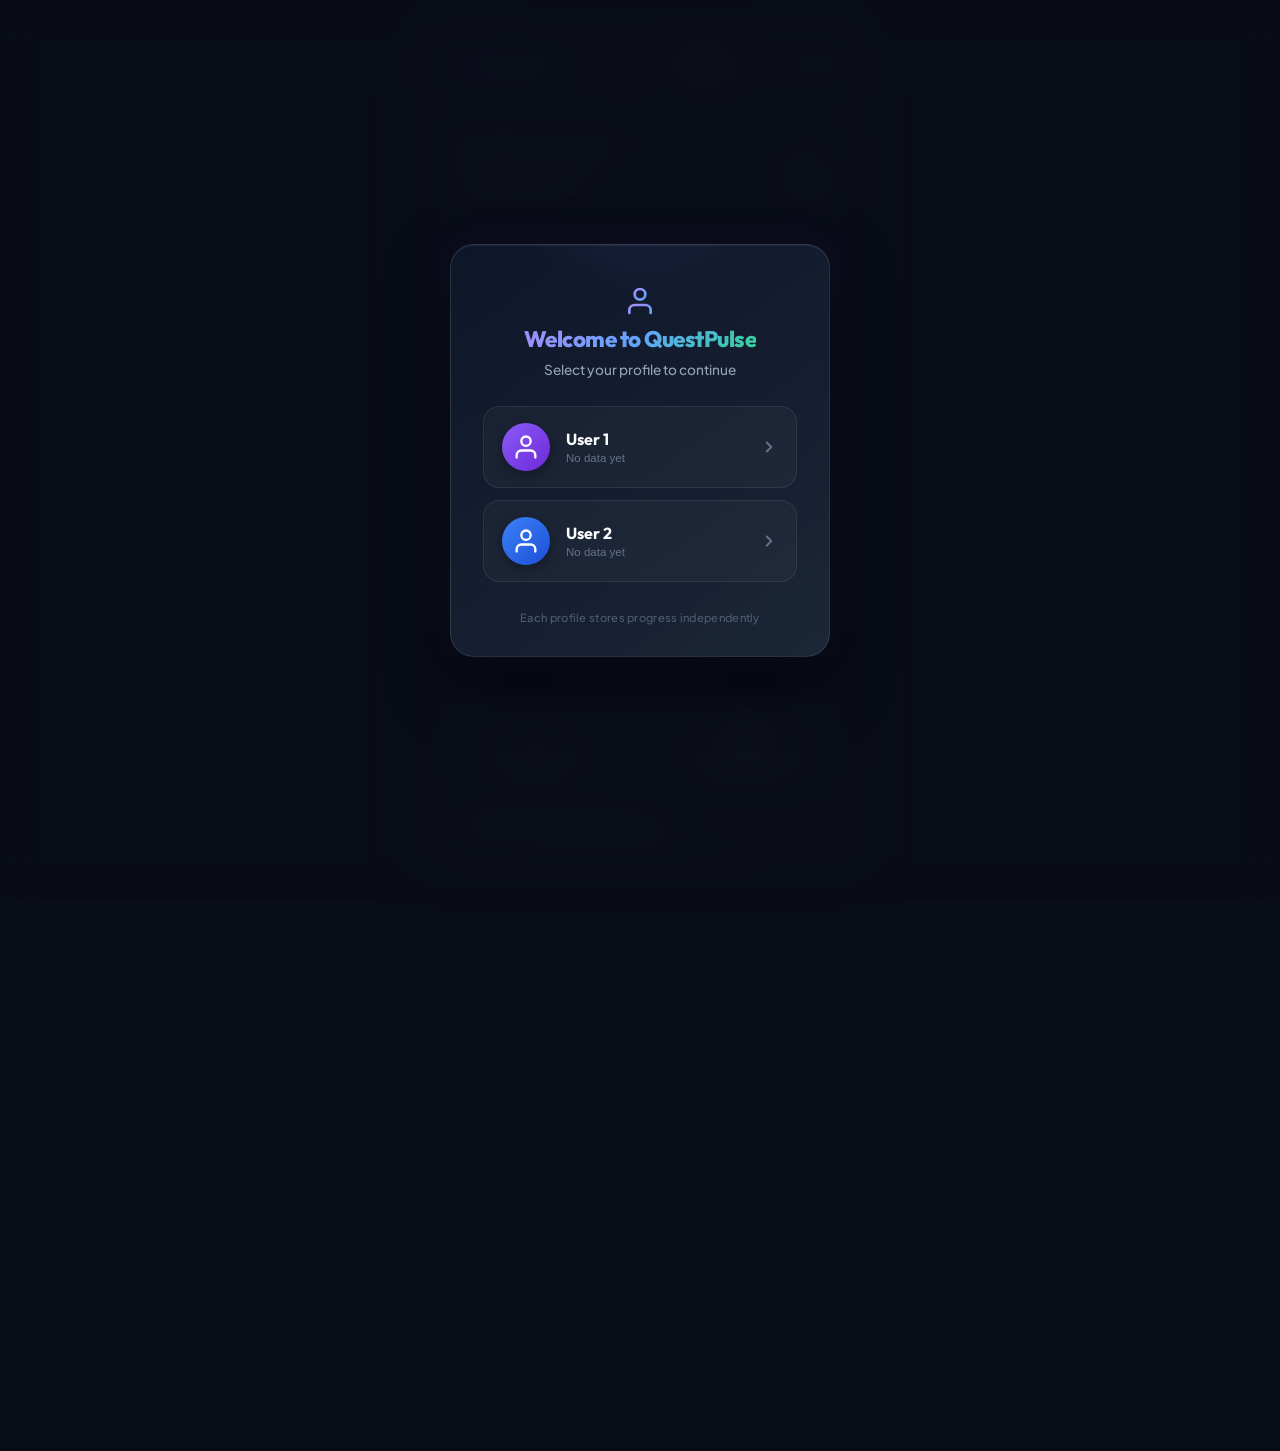
==== index.html @ c3e2b449 "Initial commit" ====
<!DOCTYPE html>
<html lang="en">
<head>
  <meta charset="UTF-8">
  <meta name="viewport" content="width=device-width, initial-scale=1.0, maximum-scale=1.0, user-scalable=no">
  <title>QuestPulse Study Tracker</title>
  <link rel="stylesheet" href="style.css">
  <link rel="manifest" href="manifest.json">
  <!-- Google Fonts for premium typography -->
  <link rel="preconnect" href="https://fonts.googleapis.com">
  <link rel="preconnect" href="https://fonts.gstatic.com" crossorigin>
  <link href="https://fonts.googleapis.com/css2?family=Outfit:wght@300;400;500;600;700;800&family=Plus+Jakarta+Sans:wght@400;500;600;700;800&display=swap" rel="stylesheet">
  <!-- Mobile Capable Tags -->
  <meta name="apple-mobile-web-app-capable" content="yes">
  <meta name="apple-mobile-web-app-status-bar-style" content="black-translucent">
  <meta name="theme-color" content="#0b0f19">
</head>
<body>
  <!-- User Selection Popup -->
  <div class="user-select-overlay" id="user-select-overlay">
    <div class="user-select-card">
      <div class="user-select-glow"></div>
      <div class="user-select-header">
        <svg width="32" height="32" viewBox="0 0 24 24" fill="none" stroke="url(#userGrad)" stroke-width="2" stroke-linecap="round" stroke-linejoin="round">
          <defs>
            <linearGradient id="userGrad" x1="0%" y1="0%" x2="100%" y2="100%">
              <stop offset="0%" stop-color="#a78bfa"/>
              <stop offset="100%" stop-color="#60a5fa"/>
            </linearGradient>
          </defs>
          <path d="M20 21v-2a4 4 0 0 0-4-4H8a4 4 0 0 0-4 4v2"/>
          <circle cx="12" cy="7" r="4"/>
        </svg>
        <h2 class="user-select-title">Welcome to QuestPulse</h2>
        <p class="user-select-subtitle">Select your profile to continue</p>
      </div>
      <div class="user-select-options">
        <button class="user-select-btn" id="user-btn-1" data-user="user1">
          <div class="user-avatar" style="background: linear-gradient(135deg, #8b5cf6, #6d28d9);">
            <svg width="28" height="28" viewBox="0 0 24 24" fill="none" stroke="white" stroke-width="2" stroke-linecap="round" stroke-linejoin="round">
              <path d="M20 21v-2a4 4 0 0 0-4-4H8a4 4 0 0 0-4 4v2"/>
              <circle cx="12" cy="7" r="4"/>
            </svg>
          </div>
          <div class="user-btn-info">
            <span class="user-btn-name" id="user1-name">User 1</span>
            <span class="user-btn-meta" id="user1-meta">No data yet</span>
          </div>
          <svg class="user-btn-arrow" width="18" height="18" viewBox="0 0 24 24" fill="none" stroke="currentColor" stroke-width="2.5" stroke-linecap="round" stroke-linejoin="round"><polyline points="9 18 15 12 9 6"/></svg>
        </button>
        <button class="user-select-btn" id="user-btn-2" data-user="user2">
          <div class="user-avatar" style="background: linear-gradient(135deg, #3b82f6, #1d4ed8);">
            <svg width="28" height="28" viewBox="0 0 24 24" fill="none" stroke="white" stroke-width="2" stroke-linecap="round" stroke-linejoin="round">
              <path d="M20 21v-2a4 4 0 0 0-4-4H8a4 4 0 0 0-4 4v2"/>
              <circle cx="12" cy="7" r="4"/>
            </svg>
          </div>
          <div class="user-btn-info">
            <span class="user-btn-name" id="user2-name">User 2</span>
            <span class="user-btn-meta" id="user2-meta">No data yet</span>
          </div>
          <svg class="user-btn-arrow" width="18" height="18" viewBox="0 0 24 24" fill="none" stroke="currentColor" stroke-width="2.5" stroke-linecap="round" stroke-linejoin="round"><polyline points="9 18 15 12 9 6"/></svg>
        </button>
      </div>
      <p class="user-select-footer">Each profile stores progress independently</p>
    </div>
  </div>

  <!-- Canvas for particle animations -->
  <canvas id="particle-canvas"></canvas>

  <div class="app-container">
    <!-- Top Header -->
    <header class="app-header">
      <div class="header-left">
        <span class="app-logo">
          <svg width="24" height="24" viewBox="0 0 24 24" fill="none" stroke="currentColor" stroke-width="2.5" stroke-linecap="round" stroke-linejoin="round" class="logo-icon"><path d="M12 2v20M17 5H9.5a3.5 3.5 0 0 0 0 7h5a3.5 3.5 0 0 1 0 7H6"/></svg>
          QuestPulse
        </span>
      </div>
      <div class="header-right">
        <!-- Streak Flame -->
        <div class="streak-badge" id="streak-badge" title="Daily Streak">
          <svg class="flame-icon" viewBox="0 0 24 24" fill="currentColor">
            <path d="M17.657 16.657L13.414 20.9a1.998 1.998 0 0 1-2.827 0l-4.244-4.243a8 8 0 1 1 11.314 0zM12 15a3 3 0 1 0 0-6 3 3 0 0 0 0 6z"/>
          </svg>
          <span id="streak-count">0</span>d
        </div>
        <!-- Switch User -->
        <button class="icon-btn" id="switch-user-btn" aria-label="Switch User" title="Switch User">
          <svg width="20" height="20" viewBox="0 0 24 24" fill="none" stroke="currentColor" stroke-width="2" stroke-linecap="round" stroke-linejoin="round"><path d="M16 21v-2a4 4 0 0 0-4-4H6a4 4 0 0 0-4 4v2"/><circle cx="9" cy="7" r="4"/><path d="M22 21v-2a4 4 0 0 0-3-3.87"/><path d="M16 3.13a4 4 0 0 1 0 7.75"/></svg>
        </button>
        <!-- Settings Trigger -->
        <button class="icon-btn" id="settings-trigger" aria-label="Settings">
          <svg width="20" height="20" viewBox="0 0 24 24" fill="none" stroke="currentColor" stroke-width="2" stroke-linecap="round" stroke-linejoin="round"><circle cx="12" cy="12" r="3"/><path d="M19.4 15a1.65 1.65 0 0 0 .33 1.82l.06.06a2 2 0 1 1-2.83 2.83l-.06-.06a1.65 1.65 0 0 0-1.82-.33 1.65 1.65 0 0 0-1 1.51V21a2 2 0 0 1-4 0v-.09A1.65 1.65 0 0 0 9 19.4a1.65 1.65 0 0 0-1.82.33l-.06.06a2 2 0 1 1-2.83-2.83l.06-.06a1.65 1.65 0 0 0 .33-1.82 1.65 1.65 0 0 0-1.51-1H3a2 2 0 0 1 0-4h.09A1.65 1.65 0 0 0 4.6 9a1.65 1.65 0 0 0-.33-1.82l-.06-.06a2 2 0 1 1 2.83-2.83l.06.06a1.65 1.65 0 0 0 1.82.33H9a1.65 1.65 0 0 0 1-1.51V3a2 2 0 0 1 4 0v.09a1.65 1.65 0 0 0 1 1.51 1.65 1.65 0 0 0 1.82-.33l.06-.06a2 2 0 1 1 2.83 2.83l-.06.06a1.65 1.65 0 0 0-.33 1.82V9a1.65 1.65 0 0 0 1.51 1H21a2 2 0 0 1 0 4h-.09a1.65 1.65 0 0 0-1.51 1z"/></svg>
        </button>
      </div>
    </header>

    <!-- Main Content Area -->
    <main class="app-main">
      <!-- Chapter Selector Card -->
      <div class="chapter-selector-card">
        <label class="selector-label">Active Study Chapter</label>
        <div class="selector-row">
          <div class="custom-dropdown-container" id="chapter-dropdown">
            <div class="custom-dropdown-selected" id="chapter-dropdown-selected">
              <div class="selected-chapter-info">
                <span class="selected-name" id="selected-chapter-name">Select a chapter</span>
                <span class="selected-meta" id="selected-chapter-meta">0 / 250 Qs</span>
              </div>
              <svg width="16" height="16" viewBox="0 0 24 24" fill="none" stroke="currentColor" stroke-width="2" stroke-linecap="round" stroke-linejoin="round" class="dropdown-chevron"><polyline points="6 9 12 15 18 9"></polyline></svg>
            </div>
            <div class="custom-dropdown-list" id="chapter-dropdown-list">
              <div class="dropdown-class-select" id="dropdown-class-select">
                <button class="dropdown-class-btn active" data-class="11">+1 (Class 11)</button>
                <button class="dropdown-class-btn" data-class="12">+2 (Class 12)</button>
              </div>
              <div class="dropdown-tabs" id="dropdown-tabs">
                <button class="dropdown-tab-btn active" data-subject="Physics">Physics</button>
                <button class="dropdown-tab-btn" data-subject="Chemistry">Chemistry</button>
                <button class="dropdown-tab-btn" data-subject="Mathematics">Maths</button>
              </div>
              <div class="dropdown-options-container" id="dropdown-options-container">
                <!-- Dynamically populated rich options -->
              </div>
            </div>
          </div>
          <button class="icon-btn" id="manage-chapters-btn" title="Manage Chapters" aria-label="Manage Chapters">
            <svg width="20" height="20" viewBox="0 0 24 24" fill="none" stroke="currentColor" stroke-width="2" stroke-linecap="round" stroke-linejoin="round"><path d="M12 20h9"/><path d="M16.5 3.5a2.12 2.12 0 0 1 3 3L7 19l-4 1 1-4Z"/></svg>
          </button>
        </div>
      </div>

      <!-- Progress Section -->
      <section class="progress-section">
        <div class="progress-circle-container">
          <svg class="progress-ring" width="220" height="220">
            <defs>
              <linearGradient id="progressGradient" x1="0%" y1="0%" x2="100%" y2="100%">
                <stop offset="0%" stop-color="#8b5cf6" /> <!-- purple-500 -->
                <stop offset="50%" stop-color="#3b82f6" /> <!-- blue-500 -->
                <stop offset="100%" stop-color="#10b981" /> <!-- emerald-500 -->
              </linearGradient>
              <filter id="glow" x="-20%" y="-20%" width="140%" height="140%">
                <feGaussianBlur stdDeviation="6" result="blur" />
                <feComposite in="SourceGraphic" in2="blur" operator="over" />
              </filter>
            </defs>
            <circle class="progress-ring-bg" cx="110" cy="110" r="95"></circle>
            <circle class="progress-ring-bar" id="progress-bar" cx="110" cy="110" r="95" stroke="url(#progressGradient)"></circle>
          </svg>
          <!-- Text inside Progress Circle -->
          <div class="progress-text-container">
            <span class="progress-label" id="progress-chapter-subject">PHYSICS</span>
            <span class="progress-count" id="chapter-solved-count">0</span>
            <span class="progress-goal" id="chapter-goal-label">Goal: 250</span>
          </div>
        </div>
      </section>

      <!-- The Pulse Incrementor Button -->
      <section class="action-section">
        <div class="button-wrapper">
          <button class="pulse-btn" id="pulse-btn" aria-label="Increment Completed Question">
            <span class="btn-ripple"></span>
            <span class="btn-ripple"></span>
            <div class="btn-inner">
              <svg width="36" height="36" viewBox="0 0 24 24" fill="none" stroke="currentColor" stroke-width="3" stroke-linecap="round" stroke-linejoin="round" class="plus-icon"><line x1="12" y1="5" x2="12" y2="19"/><line x1="5" y1="12" x2="19" y2="12"/></svg>
            </div>
          </button>
          <button class="decrement-btn" id="decrement-btn" title="Accidental click? Deduct a question" aria-label="Decrement Completed Question">
            <svg width="14" height="14" viewBox="0 0 24 24" fill="none" stroke="currentColor" stroke-width="3.5" stroke-linecap="round" stroke-linejoin="round"><line x1="5" y1="12" x2="19" y2="12"/></svg>
          </button>
          <span class="btn-hint">Tap to complete a question</span>
        </div>
      </section>

      <!-- Fast Stats / Quick view -->
      <section class="stats-grid">
        <div class="stat-card">
          <span class="stat-value" id="stat-total">0</span>
          <span class="stat-label">Total Solved</span>
        </div>
        <div class="stat-card">
          <span class="stat-value" id="stat-today">0/10</span>
          <span class="stat-label">Today's Target</span>
        </div>
      </section>

      <!-- Chapter Mastery Milestones -->
      <section class="app-section">
        <h2 class="section-title">
          <svg width="18" height="18" viewBox="0 0 24 24" fill="none" stroke="currentColor" stroke-width="2" stroke-linecap="round" stroke-linejoin="round"><path d="M12 22s8-4 8-10V5l-8-3-8 3v7c0 6 8 10 8 10z"/></svg>
          Chapter Mastery Milestones
        </h2>
        <div class="mastery-milestones-container" id="mastery-container">
          <!-- Dynamically generated chapter milestones -->
        </div>
      </section>

      <!-- Global Achievements -->
      <section class="app-section">
        <h2 class="section-title">
          <svg width="18" height="18" viewBox="0 0 24 24" fill="none" stroke="currentColor" stroke-width="2" stroke-linecap="round" stroke-linejoin="round"><circle cx="12" cy="8" r="7"/><polyline points="8.21 13.89 7 23 12 20 17 23 15.79 13.88"/></svg>
          Global Achievements
        </h2>
        <div class="badges-container" id="badges-container">
          <!-- Badges dynamically generated in app.js -->
        </div>
      </section>

      <!-- Calendar Section -->
      <section class="app-section">
        <h2 class="section-title">
          <svg width="18" height="18" viewBox="0 0 24 24" fill="none" stroke="currentColor" stroke-width="2" stroke-linecap="round" stroke-linejoin="round"><rect x="3" y="4" width="18" height="18" rx="2" ry="2"></rect><line x1="16" y1="2" x2="16" y2="6"></line><line x1="8" y1="2" x2="8" y2="6"></line><line x1="3" y1="10" x2="21" y2="10"></line></svg>
          Study Calendar
        </h2>
        <div class="calendar-container" id="calendar-container">
          <!-- Calendar generated dynamically -->
        </div>
      </section>

      <!-- History Section -->
      <section class="app-section">
        <h2 class="section-title">
          <svg width="18" height="18" viewBox="0 0 24 24" fill="none" stroke="currentColor" stroke-width="2" stroke-linecap="round" stroke-linejoin="round"><path d="M12 8v4l3 3"/><circle cx="12" cy="12" r="10"/></svg>
          Activity Log
        </h2>
        <div class="history-list" id="history-list">
          <div class="history-empty" id="history-empty">No activity completed yet. Get clicking!</div>
          <!-- History entries injected dynamically -->
        </div>
      </section>
    </main>

    <!-- Navigation / Bottom Bar -->
    <footer class="app-footer">
      <p class="credit-text">Crafted for Motivation & Focus</p>
    </footer>
  </div>

  <!-- Settings Modal (Glassmorphism Overlay) -->
  <div class="modal-overlay" id="settings-modal">
    <div class="modal-content">
      <div class="modal-header">
        <h3>Settings</h3>
        <button class="close-btn" id="settings-close" aria-label="Close settings">
          <svg width="20" height="20" viewBox="0 0 24 24" fill="none" stroke="currentColor" stroke-width="2.5" stroke-linecap="round" stroke-linejoin="round"><line x1="18" y1="6" x2="6" y2="18"/><line x1="6" y1="6" x2="18" y2="18"/></svg>
        </button>
      </div>
      <div class="modal-body">
        <div class="setting-item">
          <div class="setting-info">
            <span class="setting-name">Daily Target</span>
            <span class="setting-desc">Set your daily questions goal</span>
          </div>
          <div class="goal-picker">
            <button class="goal-adjust-btn" id="goal-dec">-</button>
            <span class="goal-value" id="goal-val">10</span>
            <button class="goal-adjust-btn" id="goal-inc">+</button>
          </div>
        </div>

        <div class="setting-item">
          <div class="setting-info">
            <span class="setting-name">Satisfying Sounds</span>
            <span class="setting-desc">Play bubble-pops and chimes</span>
          </div>
          <label class="switch">
            <input type="checkbox" id="toggle-sound" checked>
            <span class="slider"></span>
          </label>
        </div>

        <div class="setting-item">
          <div class="setting-info">
            <span class="setting-name">Visual Sparks</span>
            <span class="setting-desc">Particle explosion on click</span>
          </div>
          <label class="switch">
            <input type="checkbox" id="toggle-sparks" checked>
            <span class="slider"></span>
          </label>
        </div>

        <div class="setting-item">
          <div class="setting-info">
            <span class="setting-name">Tactile Vibration</span>
            <span class="setting-desc">Simulate device haptics / flash</span>
          </div>
          <label class="switch">
            <input type="checkbox" id="toggle-haptics" checked>
            <span class="slider"></span>
          </label>
        </div>

        <div class="danger-zone">
          <h4>Danger Zone</h4>
          <p>This will permanently clear all daily progress, streaks, badges, and history logs.</p>
          <button class="btn btn-danger" id="reset-data-btn">Reset All Progress Data</button>
        </div>
      </div>
    </div>
  </div>

  <!-- Calendar Day Details Modal -->
  <div class="modal-overlay" id="calendar-day-modal">
    <div class="modal-content">
      <div class="modal-header">
        <h3 id="calendar-modal-title">Activity Details</h3>
        <button class="close-btn" id="calendar-modal-close" aria-label="Close details">
          <svg width="20" height="20" viewBox="0 0 24 24" fill="none" stroke="currentColor" stroke-width="2.5" stroke-linecap="round" stroke-linejoin="round"><line x1="18" y1="6" x2="6" y2="18"/><line x1="6" y1="6" x2="18" y2="18"/></svg>
        </button>
      </div>
      <div class="modal-body">
        <div class="calendar-details-summary">
          <div class="calendar-total-qs" id="calendar-modal-total">0 Qs</div>
          <div class="calendar-total-label">Total Completed</div>
        </div>
        <div class="calendar-details-list" id="calendar-modal-list">
          <!-- Populated dynamically -->
        </div>
      </div>
    </div>
  </div>

  <!-- Manage Chapters Modal -->
  <div class="modal-overlay" id="manage-chapters-modal">
    <div class="modal-content">
      <div class="modal-header">
        <h3>Manage Chapters</h3>
        <button class="close-btn" id="manage-chapters-close" aria-label="Close chapter management">
          <svg width="20" height="20" viewBox="0 0 24 24" fill="none" stroke="currentColor" stroke-width="2.5" stroke-linecap="round" stroke-linejoin="round"><line x1="18" y1="6" x2="6" y2="18"/><line x1="6" y1="6" x2="18" y2="18"/></svg>
        </button>
      </div>
      <div class="modal-body">
        
        <!-- Add Chapter Form -->
        <div class="manage-section-card">
          <h4 class="sub-title">Add New Chapter</h4>
          <form id="add-chapter-form" class="chapter-form">
            <div class="form-group">
              <label for="new-chapter-name">Chapter Name</label>
              <input type="text" id="new-chapter-name" placeholder="e.g. Fluid Mechanics" required>
            </div>
            <div class="form-row">
              <div class="form-group">
                <label for="new-chapter-subject">Subject</label>
                <select id="new-chapter-subject">
                  <option value="Physics">Physics</option>
                  <option value="Chemistry">Chemistry</option>
                  <option value="Mathematics">Mathematics</option>
                </select>
              </div>
              <div class="form-group">
                <label for="new-chapter-class">Class</label>
                <select id="new-chapter-class">
                  <option value="11">+1 Topics</option>
                  <option value="12">+2 Topics</option>
                </select>
              </div>
              <div class="form-group">
                <label for="new-chapter-goal">Question Goal</label>
                <input type="number" id="new-chapter-goal" value="250" min="1" required>
              </div>
            </div>
            <button type="submit" class="btn btn-primary">Add Chapter</button>
          </form>
        </div>

        <!-- Edit Chapter Form (Hidden by default, shown when editing) -->
        <div id="edit-chapter-section" class="manage-section-card" style="display: none;">
          <h4 class="sub-title" style="color: var(--secondary);">Edit Chapter</h4>
          <form id="edit-chapter-form" class="chapter-form">
            <input type="hidden" id="edit-chapter-id">
            <div class="form-group">
              <label for="edit-chapter-name">Chapter Name</label>
              <input type="text" id="edit-chapter-name" required>
            </div>
            <div class="form-row">
              <div class="form-group">
                <label for="edit-chapter-subject">Subject</label>
                <select id="edit-chapter-subject">
                  <option value="Physics">Physics</option>
                  <option value="Chemistry">Chemistry</option>
                  <option value="Mathematics">Mathematics</option>
                </select>
              </div>
              <div class="form-group">
                <label for="edit-chapter-class">Class</label>
                <select id="edit-chapter-class">
                  <option value="11">+1 Topics</option>
                  <option value="12">+2 Topics</option>
                </select>
              </div>
              <div class="form-group">
                <label for="edit-chapter-goal">Question Goal</label>
                <input type="number" id="edit-chapter-goal" min="1" required>
              </div>
            </div>
            <div class="form-actions-row">
              <button type="submit" class="btn btn-primary">Save Changes</button>
              <button type="button" id="edit-chapter-cancel" class="btn btn-secondary">Cancel</button>
            </div>
          </form>
        </div>

        <!-- Chapters List by Subject -->
        <div class="manage-section-card">
          <h4 class="sub-title">Chapters List</h4>
          <div class="subject-filter-tabs">
            <button class="tab-btn active" data-subject="All">All</button>
            <button class="tab-btn" data-subject="Physics">Physics</button>
            <button class="tab-btn" data-subject="Chemistry">Chemistry</button>
            <button class="tab-btn" data-subject="Mathematics">Mathematics</button>
          </div>
          <div class="chapters-list-container" id="manage-chapters-list">
            <!-- Dynamically populated chapters with edit/delete buttons -->
          </div>
        </div>

      </div>
    </div>
  </div>

  <!-- Floating Toast / Notification -->
  <div class="toast-notification" id="toast">
    <div class="toast-icon">✨</div>
    <div class="toast-message" id="toast-msg">Awesome job! Keep going!</div>
  </div>

  <script src="app.js"></script>
</body>
</html>
---- style.css ----
/* Base Design System Variables */
:root {
  --bg-dark: #090d16;
  --bg-app: #0f172a;
  --bg-card: rgba(30, 41, 59, 0.6);
  --bg-card-border: rgba(255, 255, 255, 0.08);
  --text-primary: #f8fafc;
  --text-secondary: #94a3b8;
  --text-muted: #64748b;
  
  --primary: #8b5cf6;       /* Violet */
  --primary-glow: rgba(139, 92, 246, 0.5);
  --secondary: #3b82f6;     /* Blue */
  --secondary-glow: rgba(59, 130, 246, 0.4);
  --accent: #10b981;        /* Emerald Green */
  --accent-glow: rgba(16, 185, 129, 0.5);
  --accent-orange: #ff6b35; /* Orange for flame */
  --accent-orange-glow: rgba(255, 107, 53, 0.5);
  --danger: #ef4444;        /* Coral Red */
  
  --font-display: 'Outfit', 'Plus Jakarta Sans', -apple-system, BlinkMacSystemFont, sans-serif;
  --font-body: 'Plus Jakarta Sans', -apple-system, BlinkMacSystemFont, sans-serif;
  
  --shadow-lg: 0 10px 25px -5px rgba(0, 0, 0, 0.3), 0 8px 10px -6px rgba(0, 0, 0, 0.3);
  --shadow-glow: 0 0 20px rgba(139, 92, 246, 0.25);
  
  --radius-sm: 8px;
  --radius-md: 16px;
  --radius-lg: 24px;
  --radius-circle: 50%;
  
  --transition-smooth: all 0.3s cubic-bezier(0.25, 0.8, 0.25, 1);
  --transition-elastic: all 0.5s cubic-bezier(0.175, 0.885, 0.32, 1.275);
}

/* Base Reset */
* {
  box-sizing: border-box;
  margin: 0;
  padding: 0;
  -webkit-tap-highlight-color: transparent;
  user-select: none;
}

body {
  background-color: var(--bg-dark);
  color: var(--text-primary);
  font-family: var(--font-body);
  display: flex;
  justify-content: center;
  align-items: center;
  min-height: 100vh;
  min-height: -webkit-fill-available; /* Mobile height fix */
  overflow: hidden;
  position: relative;
}

html {
  height: -webkit-fill-available;
}

/* Background canvas setup */
#particle-canvas {
  position: absolute;
  top: 0;
  left: 0;
  width: 100%;
  height: 100%;
  pointer-events: none;
  z-index: 99;
}

/* Phone Container Frame on Desktop, Fluid on Mobile */
.app-container {
  width: 100%;
  height: 100vh;
  max-width: 450px;
  background-color: var(--bg-app);
  display: flex;
  flex-direction: column;
  position: relative;
  overflow: hidden;
  box-shadow: 0 25px 50px -12px rgba(0, 0, 0, 0.5);
  border: 1px solid rgba(255, 255, 255, 0.05);
  z-index: 10;
  transition: var(--transition-smooth);
}

@media (min-width: 480px) {
  .app-container {
    height: 850px;
    border-radius: var(--radius-lg);
    border: 1px solid rgba(255, 255, 255, 0.1);
    backdrop-filter: blur(10px);
  }
}

/* Header */
.app-header {
  padding: 18px 20px;
  display: flex;
  justify-content: space-between;
  align-items: center;
  background: linear-gradient(to bottom, rgba(15, 23, 42, 0.95), rgba(15, 23, 42, 0.8));
  border-bottom: 1px solid var(--bg-card-border);
  z-index: 20;
}

.app-logo {
  font-family: var(--font-display);
  font-weight: 800;
  font-size: 1.15rem;
  letter-spacing: -0.5px;
  background: linear-gradient(135deg, #a78bfa 0%, #60a5fa 100%);
  -webkit-background-clip: text;
  -webkit-text-fill-color: transparent;
  display: flex;
  align-items: center;
  gap: 8px;
}

.logo-icon {
  stroke: url(#logoGradient) #a78bfa;
}

.header-right {
  display: flex;
  align-items: center;
  gap: 12px;
}

/* Streak Indicator */
.streak-badge {
  background: rgba(255, 107, 53, 0.15);
  border: 1px solid rgba(255, 107, 53, 0.3);
  color: var(--accent-orange);
  font-family: var(--font-display);
  font-weight: 700;
  font-size: 0.95rem;
  padding: 6px 14px;
  border-radius: 20px;
  display: flex;
  align-items: center;
  gap: 6px;
  box-shadow: 0 0 15px rgba(255, 107, 53, 0.1);
  transition: var(--transition-smooth);
}

.streak-badge.active {
  animation: streak-pulse 1.8s infinite alternate;
}

.streak-badge.active .flame-icon {
  animation: flame-flicker 0.6s infinite alternate;
}

.flame-icon {
  width: 16px;
  height: 16px;
  fill: var(--accent-orange);
  filter: drop-shadow(0 0 4px var(--accent-orange-glow));
}

/* Header Buttons */
.icon-btn {
  background: rgba(255, 255, 255, 0.05);
  border: 1px solid var(--bg-card-border);
  color: var(--text-primary);
  width: 38px;
  height: 38px;
  border-radius: var(--radius-circle);
  display: flex;
  justify-content: center;
  align-items: center;
  cursor: pointer;
  transition: var(--transition-smooth);
}

.icon-btn:hover {
  background: rgba(255, 255, 255, 0.1);
  transform: scale(1.05);
}

.icon-btn:active {
  transform: scale(0.95);
}

/* App Main Body */
.app-main {
  flex: 1;
  overflow-y: auto;
  padding: 20px;
  display: flex;
  flex-direction: column;
  gap: 24px;
  /* Hide scrollbars for layout fluidity */
  scrollbar-width: none;
}

.app-main::-webkit-scrollbar {
  display: none;
}

/* Progress Ring Section */
.progress-section {
  display: flex;
  justify-content: center;
  align-items: center;
  padding: 10px 0;
}

.progress-circle-container {
  position: relative;
  width: 220px;
  height: 220px;
  display: flex;
  justify-content: center;
  align-items: center;
}

.progress-ring {
  transform: rotate(-90deg);
  filter: drop-shadow(0 0 10px rgba(139, 92, 246, 0.15));
}

.progress-ring-bg {
  fill: none;
  stroke: rgba(255, 255, 255, 0.04);
  stroke-width: 14px;
}

.progress-ring-bar {
  fill: none;
  stroke-width: 14px;
  stroke-linecap: round;
  stroke-dasharray: 596.9; /* 2 * PI * r (95) = 596.902 */
  stroke-dashoffset: 596.9;
  transition: stroke-dashoffset 0.8s cubic-bezier(0.4, 0, 0.2, 1);
  filter: drop-shadow(0 0 8px var(--primary-glow));
}

.progress-text-container {
  position: absolute;
  display: flex;
  flex-direction: column;
  align-items: center;
  justify-content: center;
}

.progress-label {
  font-size: 0.75rem;
  letter-spacing: 2px;
  color: var(--text-secondary);
  font-weight: 700;
}

.progress-count {
  font-family: var(--font-display);
  font-size: 3.2rem;
  font-weight: 800;
  line-height: 1;
  margin: 4px 0;
  background: linear-gradient(to bottom, #ffffff 60%, #cbd5e1 100%);
  -webkit-background-clip: text;
  -webkit-text-fill-color: transparent;
}

.progress-goal {
  font-size: 0.8rem;
  color: var(--text-muted);
  font-weight: 600;
}

/* Action Incrementor Section */
.action-section {
  display: flex;
  justify-content: center;
  align-items: center;
  padding: 10px 0;
}

.button-wrapper {
  display: flex;
  flex-direction: column;
  align-items: center;
  gap: 12px;
  position: relative;
}

/* Pulse Button styling */
.pulse-btn {
  position: relative;
  width: 120px;
  height: 120px;
  border-radius: var(--radius-circle);
  border: none;
  background: linear-gradient(135deg, var(--primary) 0%, var(--secondary) 100%);
  cursor: pointer;
  display: flex;
  justify-content: center;
  align-items: center;
  box-shadow: 
     0 10px 30px rgba(139, 92, 246, 0.35),
     0 4px 10px rgba(59, 130, 246, 0.25),
     inset 0 2px 4px rgba(255, 255, 255, 0.3),
     inset 0 -2px 6px rgba(0, 0, 0, 0.2);
  outline: none;
  z-index: 10;
  transition: transform 0.1s cubic-bezier(0.1, 0.8, 0.2, 1), box-shadow 0.2s;
}

.decrement-btn {
  position: absolute;
  top: 10px;
  right: -15px;
  width: 32px;
  height: 32px;
  border-radius: var(--radius-circle);
  background: rgba(15, 23, 42, 0.6);
  border: 1px solid rgba(255, 255, 255, 0.1);
  color: var(--text-secondary);
  display: flex;
  justify-content: center;
  align-items: center;
  cursor: pointer;
  z-index: 20;
  transition: all 0.2s cubic-bezier(0.4, 0, 0.2, 1);
  box-shadow: 0 4px 10px rgba(0, 0, 0, 0.4);
}

.decrement-btn:hover {
  background: rgba(239, 68, 68, 0.2);
  border-color: rgba(239, 68, 68, 0.5);
  color: #ef4444;
  transform: scale(1.1);
  box-shadow: 0 4px 12px rgba(239, 68, 68, 0.2);
}

.decrement-btn:active {
  transform: scale(0.95);
}

.pulse-btn::before {
  content: '';
  position: absolute;
  top: -6px;
  left: -6px;
  right: -6px;
  bottom: -6px;
  border-radius: var(--radius-circle);
  background: linear-gradient(135deg, var(--primary), var(--secondary));
  opacity: 0.15;
  z-index: -1;
  transition: var(--transition-smooth);
}

/* Continuous breathing ring animation for idle button */
.pulse-btn:hover::before {
  opacity: 0.3;
  transform: scale(1.05);
}

.btn-inner {
  width: 96px;
  height: 96px;
  border-radius: var(--radius-circle);
  background: rgba(9, 13, 22, 0.9);
  display: flex;
  justify-content: center;
  align-items: center;
  color: var(--text-primary);
  box-shadow: inset 0 2px 8px rgba(255, 255, 255, 0.05);
  transition: var(--transition-smooth);
}

.plus-icon {
  filter: drop-shadow(0 0 5px var(--primary-glow));
  transition: var(--transition-elastic);
  stroke: #ffffff;
}

/* active pressing animation */
.pulse-btn:active {
  transform: scale(0.88);
  box-shadow: 
    0 4px 10px rgba(139, 92, 246, 0.2),
    inset 0 4px 10px rgba(0, 0, 0, 0.5);
}

.pulse-btn:active .plus-icon {
  transform: rotate(90deg) scale(0.85);
}

.pulse-btn.bounce {
  animation: elastic-rebound 0.5s cubic-bezier(0.175, 0.885, 0.32, 1.4);
}

/* Ripple waves on button */
.btn-ripple {
  position: absolute;
  top: 0;
  left: 0;
  right: 0;
  bottom: 0;
  border-radius: var(--radius-circle);
  border: 2px solid var(--primary);
  opacity: 0;
  pointer-events: none;
  z-index: 1;
}

.pulse-btn.click-trigger .btn-ripple:nth-child(1) {
  animation: ripple-spread 0.6s cubic-bezier(0.1, 0.8, 0.3, 1) forwards;
}

.pulse-btn.click-trigger .btn-ripple:nth-child(2) {
  animation: ripple-spread-delayed 0.7s cubic-bezier(0.1, 0.8, 0.3, 1) 0.1s forwards;
}

.btn-hint {
  font-size: 0.8rem;
  color: var(--text-muted);
  font-weight: 500;
  letter-spacing: 0.5px;
  animation: text-breath 2.5s infinite ease-in-out;
}

/* Floating count text "+1" on click */
.floating-plus {
  position: absolute;
  color: var(--accent);
  font-family: var(--font-display);
  font-weight: 900;
  font-size: 1.8rem;
  pointer-events: none;
  z-index: 100;
  animation: float-up 0.8s cubic-bezier(0.25, 1, 0.5, 1) forwards;
  text-shadow: 0 0 10px rgba(16, 185, 129, 0.6), 0 0 2px rgba(255, 255, 255, 0.8);
}

/* Quick Stats Grid */
.stats-grid {
  display: grid;
  grid-template-columns: 1fr 1fr;
  gap: 16px;
}

.stat-card {
  background: var(--bg-card);
  border: 1px solid var(--bg-card-border);
  backdrop-filter: blur(12px);
  padding: 16px;
  border-radius: var(--radius-md);
  display: flex;
  flex-direction: column;
  align-items: center;
  text-align: center;
  box-shadow: var(--shadow-lg);
  transition: var(--transition-smooth);
}

.stat-card:hover {
  transform: translateY(-2px);
  border-color: rgba(255, 255, 255, 0.12);
  box-shadow: 0 12px 20px -8px rgba(0, 0, 0, 0.4);
}

.stat-value {
  font-family: var(--font-display);
  font-size: 1.5rem;
  font-weight: 800;
  color: var(--text-primary);
}

.stat-label {
  font-size: 0.75rem;
  color: var(--text-secondary);
  margin-top: 4px;
  font-weight: 600;
}

/* Common Section Styles */
.app-section {
  display: flex;
  flex-direction: column;
  gap: 12px;
}

.section-title {
  font-family: var(--font-display);
  font-size: 0.95rem;
  font-weight: 700;
  letter-spacing: 0.5px;
  color: var(--text-primary);
  display: flex;
  align-items: center;
  gap: 8px;
  opacity: 0.9;
}

.section-title svg {
  color: var(--primary);
}

/* Badges / Milestones Grid */
.badges-container {
  display: grid;
  grid-template-columns: repeat(4, 1fr);
  gap: 10px;
}

.badge-item {
  background: var(--bg-card);
  border: 1px solid var(--bg-card-border);
  border-radius: var(--radius-md);
  padding: 12px 8px;
  display: flex;
  flex-direction: column;
  align-items: center;
  justify-content: center;
  position: relative;
  text-align: center;
  transition: var(--transition-elastic);
  cursor: pointer;
}

.badge-icon-wrapper {
  width: 42px;
  height: 42px;
  border-radius: var(--radius-circle);
  background: rgba(255, 255, 255, 0.03);
  display: flex;
  justify-content: center;
  align-items: center;
  color: var(--text-muted);
  font-size: 1.25rem;
  margin-bottom: 6px;
  border: 1.5px dashed rgba(255, 255, 255, 0.1);
  transition: var(--transition-smooth);
}

.badge-name {
  font-size: 0.65rem;
  font-weight: 700;
  color: var(--text-muted);
  line-height: 1.2;
}

/* Active unlocked badge style */
.badge-item.unlocked {
  background: linear-gradient(135deg, rgba(30, 41, 59, 0.8) 0%, rgba(15, 23, 42, 0.9) 100%);
  border-color: rgba(139, 92, 246, 0.25);
  box-shadow: 0 4px 15px rgba(0, 0, 0, 0.2);
  animation: pop-in 0.4s cubic-bezier(0.175, 0.885, 0.32, 1.2) forwards;
}

.badge-item.unlocked .badge-icon-wrapper {
  background: linear-gradient(135deg, var(--primary) 0%, var(--secondary) 100%);
  border: none;
  color: #ffffff;
  box-shadow: 0 4px 10px var(--primary-glow);
}

.badge-item.unlocked .badge-name {
  color: var(--text-primary);
}

.badge-item.unlocked:hover {
  transform: translateY(-3px) scale(1.03);
  box-shadow: 0 8px 20px rgba(139, 92, 246, 0.25);
}

/* Calendar UI */
.calendar-container {
  background: var(--bg-card);
  border: 1px solid var(--bg-card-border);
  border-radius: var(--radius-md);
  padding: 16px;
  box-shadow: var(--shadow-lg);
  display: flex;
  flex-direction: column;
  gap: 16px;
}

.calendar-header {
  display: flex;
  justify-content: space-between;
  align-items: center;
  font-weight: 700;
  color: var(--text-primary);
  font-size: 1.1rem;
}

.calendar-grid {
  display: grid;
  grid-template-columns: repeat(7, 1fr);
  gap: 8px;
}

.calendar-day-header {
  text-align: center;
  font-size: 0.7rem;
  font-weight: 700;
  color: var(--text-muted);
  text-transform: uppercase;
}

.calendar-day {
  background: rgba(255, 255, 255, 0.02);
  border: 1px solid var(--bg-card-border);
  border-radius: var(--radius-sm);
  aspect-ratio: 1;
  display: flex;
  flex-direction: column;
  justify-content: flex-start;
  align-items: center;
  padding: 4px;
  cursor: pointer;
  transition: all 0.2s ease;
  position: relative;
}

.calendar-day:hover {
  background: rgba(255, 255, 255, 0.08);
  border-color: rgba(255, 255, 255, 0.2);
  transform: translateY(-2px);
}

.calendar-day.empty {
  opacity: 0.2;
  pointer-events: none;
}

.calendar-day.today {
  border-color: var(--primary);
}

.calendar-date {
  font-size: 0.75rem;
  font-weight: 700;
  color: var(--text-secondary);
  align-self: flex-start;
}

.calendar-score {
  font-size: 1rem;
  font-weight: 800;
  color: var(--text-muted);
  opacity: 0.5;
  margin-top: 4px;
}

.calendar-day.has-activity {
  background: linear-gradient(135deg, rgba(139, 92, 246, 0.15) 0%, rgba(59, 130, 246, 0.15) 100%);
  border-color: rgba(139, 92, 246, 0.3);
}

.calendar-day.has-activity .calendar-score {
  color: var(--primary-glow);
  opacity: 1;
  text-shadow: 0 0 8px rgba(139, 92, 246, 0.4);
}

/* Calendar Modal details */
.calendar-details-summary {
  text-align: center;
  margin-bottom: 16px;
  padding-bottom: 16px;
  border-bottom: 1px solid rgba(255, 255, 255, 0.1);
}

.calendar-total-qs {
  font-size: 2.5rem;
  font-weight: 800;
  color: var(--primary);
  text-shadow: 0 0 10px rgba(139, 92, 246, 0.3);
}

.calendar-total-label {
  font-size: 0.8rem;
  color: var(--text-secondary);
  font-weight: 600;
  text-transform: uppercase;
  letter-spacing: 1px;
}

.calendar-details-list {
  display: flex;
  flex-direction: column;
  gap: 8px;
  max-height: 250px;
  overflow-y: auto;
}

.calendar-detail-item {
  display: flex;
  justify-content: space-between;
  align-items: center;
  padding: 12px;
  background: rgba(255, 255, 255, 0.04);
  border-radius: var(--radius-sm);
  border-left: 3px solid var(--primary);
}

.cal-detail-name {
  font-size: 0.9rem;
  font-weight: 700;
  color: var(--text-primary);
}

.cal-detail-score {
  font-size: 1rem;
  font-weight: 800;
  color: var(--text-secondary);
}

/* History Log List */
.history-list {
  background: var(--bg-card);
  border: 1px solid var(--bg-card-border);
  border-radius: var(--radius-md);
  padding: 14px;
  display: flex;
  flex-direction: column;
  gap: 10px;
  max-height: 200px;
  overflow-y: auto;
  box-shadow: var(--shadow-lg);
}

.history-empty {
  font-size: 0.75rem;
  color: var(--text-muted);
  text-align: center;
  padding: 12px 0;
  font-style: italic;
}

.history-item {
  display: flex;
  justify-content: space-between;
  align-items: center;
  padding: 8px 10px;
  background: rgba(255, 255, 255, 0.02);
  border-radius: var(--radius-sm);
  border-left: 3px solid var(--secondary);
  animation: slide-in 0.3s ease-out;
}

.history-item.goal-completed {
  border-left-color: var(--accent);
  background: rgba(16, 185, 129, 0.05);
}

.history-date {
  font-size: 0.75rem;
  font-weight: 600;
  color: var(--text-secondary);
}

.history-count-badge {
  font-family: var(--font-display);
  font-size: 0.8rem;
  font-weight: 800;
  padding: 2px 8px;
  border-radius: 10px;
  background: rgba(255, 255, 255, 0.05);
  color: var(--text-primary);
  display: flex;
  align-items: center;
  gap: 4px;
}

.history-item.goal-completed .history-count-badge {
  background: rgba(16, 185, 129, 0.2);
  color: var(--accent);
}

/* Footer Credits */
.app-footer {
  padding: 12px;
  text-align: center;
  border-top: 1px solid var(--bg-card-border);
  background: rgba(15, 23, 42, 0.95);
  z-index: 10;
}

.credit-text {
  font-size: 0.65rem;
  color: var(--text-muted);
  letter-spacing: 0.8px;
  text-transform: uppercase;
  font-weight: 600;
}

/* Custom Modal Settings Dialog */
.modal-overlay {
  position: absolute;
  top: 0;
  left: 0;
  right: 0;
  bottom: 0;
  background: rgba(9, 13, 22, 0.8);
  backdrop-filter: blur(12px);
  -webkit-backdrop-filter: blur(12px);
  z-index: 100;
  display: flex;
  align-items: flex-end;
  opacity: 0;
  pointer-events: none;
  transition: opacity 0.3s ease;
}

.modal-overlay.open {
  opacity: 1;
  pointer-events: all;
}

.modal-content {
  background: #0f172a;
  border-top: 1px solid rgba(255, 255, 255, 0.1);
  border-radius: var(--radius-lg) var(--radius-lg) 0 0;
  width: 100%;
  max-height: 85%;
  display: flex;
  flex-direction: column;
  padding: 24px;
  transform: translateY(100%);
  transition: transform 0.35s cubic-bezier(0.175, 0.885, 0.32, 1.05);
}

.modal-overlay.open .modal-content {
  transform: translateY(0);
}

.modal-header {
  display: flex;
  justify-content: space-between;
  align-items: center;
  margin-bottom: 20px;
}

.modal-header h3 {
  font-family: var(--font-display);
  font-weight: 800;
  font-size: 1.2rem;
  color: var(--text-primary);
}

.close-btn {
  background: none;
  border: none;
  color: var(--text-secondary);
  cursor: pointer;
  padding: 4px;
  border-radius: var(--radius-circle);
  display: flex;
  justify-content: center;
  align-items: center;
  transition: var(--transition-smooth);
}

.close-btn:hover {
  background: rgba(255, 255, 255, 0.05);
  color: var(--text-primary);
}

.modal-body {
  overflow-y: auto;
  display: flex;
  flex-direction: column;
  gap: 18px;
  padding-bottom: 20px;
}

.setting-item {
  display: flex;
  justify-content: space-between;
  align-items: center;
  padding: 12px 14px;
  background: rgba(255, 255, 255, 0.02);
  border-radius: var(--radius-md);
  border: 1px solid var(--bg-card-border);
}

.setting-info {
  display: flex;
  flex-direction: column;
  gap: 2px;
}

.setting-name {
  font-size: 0.85rem;
  font-weight: 700;
  color: var(--text-primary);
}

.setting-desc {
  font-size: 0.7rem;
  color: var(--text-muted);
}

/* Adjust button for goal number configuration */
.goal-picker {
  display: flex;
  align-items: center;
  background: rgba(255, 255, 255, 0.05);
  border-radius: var(--radius-sm);
  padding: 4px;
}

.goal-adjust-btn {
  background: none;
  border: none;
  color: var(--text-primary);
  width: 28px;
  height: 28px;
  font-size: 1.1rem;
  font-weight: 700;
  cursor: pointer;
  display: flex;
  justify-content: center;
  align-items: center;
  border-radius: 4px;
  transition: var(--transition-smooth);
}

.goal-adjust-btn:hover {
  background: rgba(255, 255, 255, 0.08);
}

.goal-adjust-btn:active {
  transform: scale(0.9);
}

.goal-value {
  font-family: var(--font-display);
  font-size: 0.95rem;
  font-weight: 800;
  width: 32px;
  text-align: center;
}

/* Switch styling */
.switch {
  position: relative;
  display: inline-block;
  width: 44px;
  height: 24px;
}

.switch input {
  opacity: 0;
  width: 0;
  height: 0;
}

.slider {
  position: absolute;
  cursor: pointer;
  top: 0;
  left: 0;
  right: 0;
  bottom: 0;
  background-color: rgba(255, 255, 255, 0.1);
  transition: .3s;
  border-radius: 24px;
  border: 1px solid var(--bg-card-border);
}

.slider:before {
  position: absolute;
  content: "";
  height: 16px;
  width: 16px;
  left: 3px;
  bottom: 3px;
  background-color: var(--text-secondary);
  transition: .3s;
  border-radius: 50%;
}

input:checked + .slider {
  background-color: var(--primary);
  border-color: rgba(139, 92, 246, 0.3);
}

input:checked + .slider:before {
  transform: translateX(20px);
  background-color: #ffffff;
  box-shadow: 0 0 8px rgba(255, 255, 255, 0.5);
}

/* Settings Reset Option */
.danger-zone {
  margin-top: 15px;
  border-top: 1px dashed rgba(239, 68, 68, 0.2);
  padding-top: 18px;
  display: flex;
  flex-direction: column;
  gap: 8px;
}

.danger-zone h4 {
  font-size: 0.85rem;
  color: var(--danger);
  font-weight: 700;
}

.danger-zone p {
  font-size: 0.65rem;
  color: var(--text-muted);
  line-height: 1.4;
}

.btn {
  padding: 12px;
  border-radius: var(--radius-md);
  border: none;
  font-weight: 700;
  font-size: 0.85rem;
  cursor: pointer;
  transition: var(--transition-smooth);
}

.btn-danger {
  background: rgba(239, 68, 68, 0.1);
  border: 1px solid rgba(239, 68, 68, 0.2);
  color: var(--danger);
}

.btn-danger:hover {
  background: rgba(239, 68, 68, 0.25);
  color: #ffffff;
  transform: translateY(-1px);
}

.btn-danger:active {
  transform: translateY(1px);
}

/* Toast Notifications */
.toast-notification {
  position: absolute;
  top: 25px;
  left: 50%;
  transform: translate(-50%, -100px);
  background: rgba(15, 23, 42, 0.9);
  border: 1px solid rgba(255, 255, 255, 0.15);
  box-shadow: 
    0 10px 25px rgba(0, 0, 0, 0.4),
    0 0 15px rgba(139, 92, 246, 0.2);
  border-radius: 40px;
  padding: 10px 20px;
  display: flex;
  align-items: center;
  gap: 10px;
  z-index: 999;
  transition: transform 0.4s cubic-bezier(0.175, 0.885, 0.32, 1.25);
  pointer-events: none;
  width: max-content;
  max-width: 80%;
  backdrop-filter: blur(10px);
}

.toast-notification.show {
  transform: translate(-50%, 0);
}

.toast-icon {
  font-size: 1.1rem;
}

.toast-message {
  font-size: 0.8rem;
  font-weight: 700;
  color: var(--text-primary);
}

/* Haptic Screen Flash simulation */
.haptic-flash {
  animation: flash-frame 0.15s ease-out;
}

/* Haptic Screen Shake simulation */
.haptic-shake {
  animation: shake-frame 0.18s linear;
}

/* Animations declarations */
@keyframes text-breath {
  0%, 100% { opacity: 0.6; transform: scale(1); }
  50% { opacity: 0.95; transform: scale(1.02); }
}

@keyframes float-up {
  0% {
    opacity: 0;
    transform: translateY(20px) scale(0.6) rotate(-10deg);
  }
  15% {
    opacity: 1;
    transform: translateY(0px) scale(1.2) rotate(5deg);
  }
  80% {
    opacity: 1;
    transform: translateY(-50px) scale(1) rotate(0deg);
  }
  100% {
    opacity: 0;
    transform: translateY(-80px) scale(0.8) rotate(-5deg);
  }
}

@keyframes ripple-spread {
  0% {
    transform: scale(1);
    opacity: 0.5;
  }
  100% {
    transform: scale(1.4);
    opacity: 0;
  }
}

@keyframes ripple-spread-delayed {
  0% {
    transform: scale(1);
    opacity: 0.4;
  }
  100% {
    transform: scale(1.5);
    opacity: 0;
  }
}

@keyframes elastic-rebound {
  0% { transform: scale(0.88); }
  35% { transform: scale(1.06); }
  65% { transform: scale(0.96); }
  100% { transform: scale(1); }
}

@keyframes streak-pulse {
  0% {
    box-shadow: 0 0 10px rgba(255, 107, 53, 0.1);
    border-color: rgba(255, 107, 53, 0.25);
  }
  100% {
    box-shadow: 0 0 20px rgba(255, 107, 53, 0.35);
    border-color: rgba(255, 107, 53, 0.55);
  }
}

@keyframes flame-flicker {
  0%, 100% { transform: scale(1) rotate(0deg); filter: brightness(1); }
  25% { transform: scale(1.08) rotate(-3deg); filter: brightness(1.1); }
  50% { transform: scale(0.95) rotate(2deg); filter: brightness(0.95); }
  75% { transform: scale(1.05) rotate(-1deg); filter: brightness(1.15); }
}

@keyframes pop-in {
  0% { transform: scale(0.7); opacity: 0; }
  100% { transform: scale(1); opacity: 1; }
}

@keyframes slide-in {
  0% { transform: translateY(10px); opacity: 0; }
  100% { transform: translateY(0); opacity: 1; }
}

@keyframes flash-frame {
  0% { filter: brightness(1.4) contrast(1.1); }
  100% { filter: brightness(1) contrast(1); }
}

@keyframes shake-frame {
  0%, 100% { transform: translate(0, 0); }
  15% { transform: translate(-3px, -2px); }
  30% { transform: translate(3px, 1px); }
  45% { transform: translate(-2px, 2px); }
  60% { transform: translate(2px, -1px); }
  75% { transform: translate(-1px, 1px); }
  85% { transform: translate(1px, -1px); }
}

/* Chapter Selector and management styles */
.chapter-selector-card {
  background: var(--bg-card);
  border: 1px solid var(--bg-card-border);
  backdrop-filter: blur(12px);
  padding: 16px;
  border-radius: var(--radius-md);
  display: flex;
  flex-direction: column;
  gap: 8px;
  box-shadow: var(--shadow-lg);
  position: relative;
  z-index: 200;
}

.selector-label {
  font-size: 0.75rem;
  font-weight: 700;
  color: var(--text-secondary);
  text-transform: uppercase;
  letter-spacing: 1px;
}

.selector-row {
  display: flex;
  gap: 10px;
  width: 100%;
}

/* Custom Dropdown Styles */
.custom-dropdown-container {
  flex: 1;
  position: relative;
  user-select: none;
}

.custom-dropdown-selected {
  background: rgba(15, 23, 42, 0.6);
  border: 1px solid var(--bg-card-border);
  border-radius: var(--radius-sm);
  padding: 8px 14px;
  display: flex;
  justify-content: space-between;
  align-items: center;
  cursor: pointer;
  transition: var(--transition-smooth);
}

.custom-dropdown-selected:hover {
  border-color: rgba(255, 255, 255, 0.15);
  background-color: rgba(15, 23, 42, 0.8);
}

.custom-dropdown-container.open .custom-dropdown-selected {
  border-color: var(--primary);
  box-shadow: 0 0 10px rgba(139, 92, 246, 0.25);
  border-bottom-left-radius: 0;
  border-bottom-right-radius: 0;
}

.custom-dropdown-container.open .custom-dropdown-selected .dropdown-chevron {
  transform: rotate(180deg);
}

.selected-chapter-info {
  display: flex;
  flex-direction: column;
  gap: 2px;
}

.selected-name {
  font-family: var(--font-body);
  font-size: 0.9rem;
  font-weight: 600;
  color: var(--text-primary);
  white-space: nowrap;
  overflow: hidden;
  text-overflow: ellipsis;
  max-width: 250px;
}

.selected-meta {
  font-size: 0.65rem;
  font-weight: 600;
  color: var(--primary);
}

.dropdown-chevron {
  color: var(--text-secondary);
  transition: transform 0.3s ease;
  flex-shrink: 0;
}

.custom-dropdown-list {
  position: absolute;
  top: 100%;
  left: 0;
  right: 0;
  background: #0f172a;
  backdrop-filter: blur(16px);
  -webkit-backdrop-filter: blur(16px);
  border: 1px solid var(--bg-card-border);
  border-top: none;
  border-bottom-left-radius: var(--radius-sm);
  border-bottom-right-radius: var(--radius-sm);
  max-height: 300px;
  overflow-y: auto;
  z-index: 100;
  display: none;
  box-shadow: 0 10px 25px rgba(0, 0, 0, 0.5);
  scrollbar-width: thin;
  scrollbar-color: var(--primary) transparent;
}

.custom-dropdown-list::-webkit-scrollbar {
  width: 6px;
}

.custom-dropdown-list::-webkit-scrollbar-thumb {
  background-color: var(--primary);
  border-radius: 3px;
}

.custom-dropdown-container.open .custom-dropdown-list {
  display: block;
  animation: slide-down 0.2s ease-out;
}

.dropdown-optgroup {
  padding: 8px 12px 4px;
  font-size: 0.7rem;
  font-weight: 800;
  color: var(--text-secondary);
  text-transform: uppercase;
  letter-spacing: 1px;
  background: rgba(0, 0, 0, 0.2);
  position: sticky;
  top: 0;
  z-index: 2;
}

.dropdown-option {
  padding: 10px 14px;
  cursor: pointer;
  transition: background-color 0.2s;
  border-bottom: 1px solid rgba(255, 255, 255, 0.02);
  display: flex;
  flex-direction: column;
  gap: 6px;
}

.dropdown-option:last-child {
  border-bottom: none;
}

.dropdown-option:hover {
  background: rgba(255, 255, 255, 0.05);
}

.dropdown-option.active {
  background: rgba(139, 92, 246, 0.15);
  border-left: 3px solid var(--primary);
}

.dropdown-option-header {
  display: flex;
  justify-content: space-between;
  align-items: center;
}

.dropdown-option-name {
  font-size: 0.85rem;
  font-weight: 600;
  color: var(--text-primary);
  white-space: nowrap;
  overflow: hidden;
  text-overflow: ellipsis;
  padding-right: 10px;
}

.dropdown-option-count {
  font-size: 0.7rem;
  font-weight: 700;
  color: var(--text-muted);
  white-space: nowrap;
}

.dropdown-option-progress-track {
  height: 4px;
  background: rgba(255, 255, 255, 0.1);
  border-radius: 2px;
  overflow: hidden;
}

.dropdown-option-progress-fill {
  height: 100%;
  background: linear-gradient(90deg, var(--primary), var(--secondary));
  border-radius: 2px;
}

/* Dropdown Class Select Header */
.dropdown-class-select {
  display: flex;
  background: #0f172a;
  padding: 8px 8px 4px;
  gap: 6px;
  position: sticky;
  top: 0;
  z-index: 11;
  border-bottom: 1px solid rgba(255, 255, 255, 0.02);
}

.dropdown-class-btn {
  flex: 1;
  background: rgba(255, 255, 255, 0.02);
  border: 1px solid rgba(255, 255, 255, 0.05);
  color: var(--text-secondary);
  padding: 6px;
  font-size: 0.75rem;
  font-weight: 700;
  cursor: pointer;
  border-radius: var(--radius-sm);
  transition: var(--transition-smooth);
}

.dropdown-class-btn:hover {
  background: rgba(255, 255, 255, 0.08);
  color: var(--text-primary);
}

.dropdown-class-btn.active {
  background: linear-gradient(135deg, var(--primary) 0%, var(--secondary) 100%);
  color: white;
  border: 1px solid transparent;
  box-shadow: 0 0 8px rgba(139, 92, 246, 0.3);
}

/* Dropdown Tabs */
.dropdown-tabs {
  display: flex;
  background: #0f172a;
  padding: 4px 8px 8px;
  gap: 4px;
  position: sticky;
  top: 39px;
  z-index: 10;
  border-bottom: 1px solid rgba(255, 255, 255, 0.05);
}

.dropdown-tab-btn {
  flex: 1;
  background: rgba(255, 255, 255, 0.05);
  border: 1px solid transparent;
  color: var(--text-secondary);
  padding: 6px 4px;
  font-size: 0.7rem;
  font-weight: 700;
  cursor: pointer;
  border-radius: var(--radius-sm);
  transition: var(--transition-smooth);
}

.dropdown-tab-btn:hover {
  background: rgba(255, 255, 255, 0.1);
  color: var(--text-primary);
}

.dropdown-tab-btn.active {
  background: rgba(139, 92, 246, 0.15);
  color: var(--primary);
  border: 1px solid rgba(139, 92, 246, 0.25);
}

.dropdown-options-container {
  display: flex;
  flex-direction: column;
}

@keyframes slide-down {
  from { opacity: 0; transform: translateY(-10px); }
  to { opacity: 1; transform: translateY(0); }
}

/* Mastery milestones styles */
.mastery-milestones-container {
  display: flex;
  flex-direction: column;
  gap: 12px;
}

.mastery-milestone-card {
  background: var(--bg-card);
  border: 1px solid var(--bg-card-border);
  backdrop-filter: blur(12px);
  padding: 12px 16px;
  border-radius: var(--radius-md);
  display: flex;
  align-items: center;
  gap: 14px;
  box-shadow: var(--shadow-lg);
  transition: var(--transition-smooth);
  position: relative;
  overflow: hidden;
}

.mastery-milestone-card.locked {
  opacity: 0.65;
}

.mastery-milestone-card.unlocked {
  border-color: rgba(16, 185, 129, 0.25);
  box-shadow: 0 4px 15px rgba(16, 185, 129, 0.1);
  background: linear-gradient(135deg, rgba(30, 41, 59, 0.6) 0%, rgba(16, 185, 129, 0.04) 100%);
}

.milestone-icon {
  font-size: 1.5rem;
  width: 40px;
  height: 40px;
  border-radius: var(--radius-circle);
  background: rgba(255, 255, 255, 0.03);
  display: flex;
  justify-content: center;
  align-items: center;
  transition: var(--transition-elastic);
}

.mastery-milestone-card.unlocked .milestone-icon {
  background: linear-gradient(135deg, #10b981 0%, #059669 100%);
  box-shadow: 0 0 10px rgba(16, 185, 129, 0.4);
  color: white;
}

.milestone-info {
  flex: 1;
  display: flex;
  flex-direction: column;
  gap: 6px;
}

.milestone-header {
  display: flex;
  justify-content: space-between;
  align-items: center;
}

.milestone-name {
  font-size: 0.85rem;
  font-weight: 700;
  color: var(--text-primary);
}

.milestone-status {
  font-size: 0.75rem;
  font-weight: 600;
  color: var(--text-secondary);
}

.mastery-milestone-card.unlocked .milestone-name {
  color: #10b981;
}

.milestone-progress-bar {
  height: 6px;
  background: rgba(255, 255, 255, 0.05);
  border-radius: 3px;
  overflow: hidden;
  position: relative;
}

.milestone-progress-fill {
  height: 100%;
  background: linear-gradient(to right, var(--primary), var(--secondary));
  border-radius: 3px;
  width: 0%;
  transition: width 0.5s ease-out;
}

.mastery-milestone-card.unlocked .milestone-progress-fill {
  background: linear-gradient(to right, #10b981, #34d399);
}

/* Manage chapters modal components */
.manage-section-card {
  background: rgba(255, 255, 255, 0.02);
  border: 1px solid var(--bg-card-border);
  border-radius: var(--radius-md);
  padding: 16px;
  display: flex;
  flex-direction: column;
  gap: 12px;
}

.sub-title {
  font-family: var(--font-display);
  font-size: 0.95rem;
  font-weight: 700;
  color: var(--text-primary);
  margin-bottom: 4px;
}

.chapter-form {
  display: flex;
  flex-direction: column;
  gap: 12px;
}

.form-group {
  display: flex;
  flex-direction: column;
  gap: 6px;
  flex: 1;
}

.form-group label {
  font-size: 0.7rem;
  font-weight: 700;
  color: var(--text-secondary);
  text-transform: uppercase;
  letter-spacing: 0.5px;
}

.form-group input, .form-group select {
  background: rgba(15, 23, 42, 0.6);
  border: 1px solid var(--bg-card-border);
  border-radius: var(--radius-sm);
  color: var(--text-primary);
  padding: 10px;
  font-family: var(--font-body);
  font-size: 0.85rem;
  outline: none;
  transition: var(--transition-smooth);
}

.form-group input:focus, .form-group select:focus {
  border-color: var(--primary);
  box-shadow: 0 0 10px rgba(139, 92, 246, 0.25);
}

.form-row {
  display: flex;
  gap: 12px;
}

.form-actions-row {
  display: flex;
  gap: 10px;
}

.form-actions-row .btn {
  flex: 1;
}

.btn-primary {
  background: linear-gradient(135deg, var(--primary) 0%, var(--secondary) 100%);
  color: white;
  border: none;
  box-shadow: 0 4px 10px var(--primary-glow);
}

.btn-primary:hover {
  transform: translateY(-1px);
  box-shadow: 0 6px 14px var(--primary-glow);
}

.btn-secondary {
  background: rgba(255, 255, 255, 0.05);
  border: 1px solid var(--bg-card-border);
  color: var(--text-primary);
}

.btn-secondary:hover {
  background: rgba(255, 255, 255, 0.1);
  transform: translateY(-1px);
}

.subject-filter-tabs {
  display: flex;
  gap: 6px;
  border-bottom: 1px solid var(--bg-card-border);
  padding-bottom: 8px;
  overflow-x: auto;
  scrollbar-width: none;
}

.subject-filter-tabs::-webkit-scrollbar {
  display: none;
}

.tab-btn {
  background: none;
  border: none;
  color: var(--text-secondary);
  padding: 6px 12px;
  font-size: 0.75rem;
  font-weight: 700;
  cursor: pointer;
  border-radius: 12px;
  transition: var(--transition-smooth);
  white-space: nowrap;
}

.tab-btn.active {
  background: rgba(139, 92, 246, 0.15);
  color: var(--primary);
  border: 1px solid rgba(139, 92, 246, 0.25);
}

.chapters-list-container {
  display: flex;
  flex-direction: column;
  gap: 8px;
  max-height: 250px;
  overflow-y: auto;
}

.manage-chapter-item {
  display: flex;
  justify-content: space-between;
  align-items: center;
  padding: 10px 12px;
  background: rgba(255, 255, 255, 0.01);
  border-radius: var(--radius-sm);
  border: 1px solid var(--bg-card-border);
}

.manage-chapter-info {
  display: flex;
  flex-direction: column;
  gap: 2px;
}

.manage-chapter-name {
  font-size: 0.8rem;
  font-weight: 700;
  color: var(--text-primary);
}

.manage-chapter-meta {
  font-size: 0.65rem;
  color: var(--text-muted);
}

.manage-chapter-actions {
  display: flex;
  gap: 6px;
}

.action-icon-btn {
  background: none;
  border: none;
  color: var(--text-muted);
  cursor: pointer;
  padding: 4px;
  border-radius: 4px;
  display: flex;
  align-items: center;
  justify-content: center;
  transition: var(--transition-smooth);
}

.action-icon-btn:hover {
  color: var(--text-primary);
  background: rgba(255, 255, 255, 0.05);
}

.action-icon-btn.delete:hover {
  color: var(--danger);
  background: rgba(239, 68, 68, 0.1);
}

/* ===== USER SELECTION POPUP ===== */
.user-select-overlay {
  position: fixed;
  top: 0;
  left: 0;
  right: 0;
  bottom: 0;
  background: rgba(9, 13, 22, 0.92);
  backdrop-filter: blur(20px);
  -webkit-backdrop-filter: blur(20px);
  z-index: 9999;
  display: flex;
  justify-content: center;
  align-items: center;
  opacity: 0;
  pointer-events: none;
  transition: opacity 0.4s ease;
}

.user-select-overlay.open {
  opacity: 1;
  pointer-events: all;
}

.user-select-card {
  background: linear-gradient(145deg, rgba(15, 23, 42, 0.95), rgba(30, 41, 59, 0.9));
  border: 1px solid rgba(255, 255, 255, 0.1);
  border-radius: var(--radius-lg);
  padding: 40px 32px 32px;
  width: 90%;
  max-width: 380px;
  display: flex;
  flex-direction: column;
  align-items: center;
  gap: 28px;
  box-shadow:
    0 25px 60px rgba(0, 0, 0, 0.5),
    0 0 40px rgba(139, 92, 246, 0.08),
    inset 0 1px 0 rgba(255, 255, 255, 0.06);
  position: relative;
  overflow: hidden;
  transform: scale(0.9) translateY(20px);
  transition: transform 0.45s cubic-bezier(0.175, 0.885, 0.32, 1.15);
}

.user-select-overlay.open .user-select-card {
  transform: scale(1) translateY(0);
}

.user-select-glow {
  position: absolute;
  top: -60%;
  left: 50%;
  transform: translateX(-50%);
  width: 300px;
  height: 300px;
  background: radial-gradient(circle, rgba(139, 92, 246, 0.15) 0%, transparent 70%);
  pointer-events: none;
  z-index: 0;
}

.user-select-header {
  display: flex;
  flex-direction: column;
  align-items: center;
  gap: 8px;
  z-index: 1;
  text-align: center;
}

.user-select-title {
  font-family: var(--font-display);
  font-weight: 800;
  font-size: 1.4rem;
  background: linear-gradient(135deg, #a78bfa 0%, #60a5fa 50%, #34d399 100%);
  -webkit-background-clip: text;
  -webkit-text-fill-color: transparent;
  letter-spacing: -0.5px;
}

.user-select-subtitle {
  font-size: 0.85rem;
  color: var(--text-secondary);
  font-weight: 500;
}

.user-select-options {
  display: flex;
  flex-direction: column;
  gap: 12px;
  width: 100%;
  z-index: 1;
}

.user-select-btn {
  display: flex;
  align-items: center;
  gap: 16px;
  width: 100%;
  padding: 16px 18px;
  background: rgba(255, 255, 255, 0.03);
  border: 1px solid rgba(255, 255, 255, 0.08);
  border-radius: var(--radius-md);
  cursor: pointer;
  transition: all 0.3s cubic-bezier(0.25, 0.8, 0.25, 1);
  text-align: left;
  color: var(--text-primary);
  position: relative;
  overflow: hidden;
}

.user-select-btn::before {
  content: '';
  position: absolute;
  top: 0;
  left: 0;
  right: 0;
  bottom: 0;
  background: linear-gradient(135deg, rgba(139, 92, 246, 0.08) 0%, rgba(59, 130, 246, 0.08) 100%);
  opacity: 0;
  transition: opacity 0.3s ease;
}

.user-select-btn:hover::before {
  opacity: 1;
}

.user-select-btn:hover {
  border-color: rgba(139, 92, 246, 0.35);
  transform: translateY(-2px);
  box-shadow: 0 8px 24px rgba(0, 0, 0, 0.3), 0 0 16px rgba(139, 92, 246, 0.12);
}

.user-select-btn:active {
  transform: translateY(0) scale(0.98);
}

.user-avatar {
  width: 48px;
  height: 48px;
  border-radius: var(--radius-circle);
  display: flex;
  justify-content: center;
  align-items: center;
  flex-shrink: 0;
  box-shadow: 0 4px 12px rgba(0, 0, 0, 0.3);
  position: relative;
  z-index: 1;
}

.user-btn-info {
  display: flex;
  flex-direction: column;
  gap: 3px;
  flex: 1;
  min-width: 0;
  position: relative;
  z-index: 1;
}

.user-btn-name {
  font-family: var(--font-display);
  font-size: 1rem;
  font-weight: 700;
  color: var(--text-primary);
}

.user-btn-meta {
  font-size: 0.72rem;
  color: var(--text-muted);
  font-weight: 500;
  white-space: nowrap;
  overflow: hidden;
  text-overflow: ellipsis;
}

.user-btn-arrow {
  color: var(--text-muted);
  flex-shrink: 0;
  transition: all 0.3s ease;
  position: relative;
  z-index: 1;
}

.user-select-btn:hover .user-btn-arrow {
  color: var(--primary);
  transform: translateX(3px);
}

.user-select-footer {
  font-size: 0.7rem;
  color: var(--text-muted);
  font-weight: 500;
  text-align: center;
  letter-spacing: 0.3px;
  z-index: 1;
  opacity: 0.7;
}
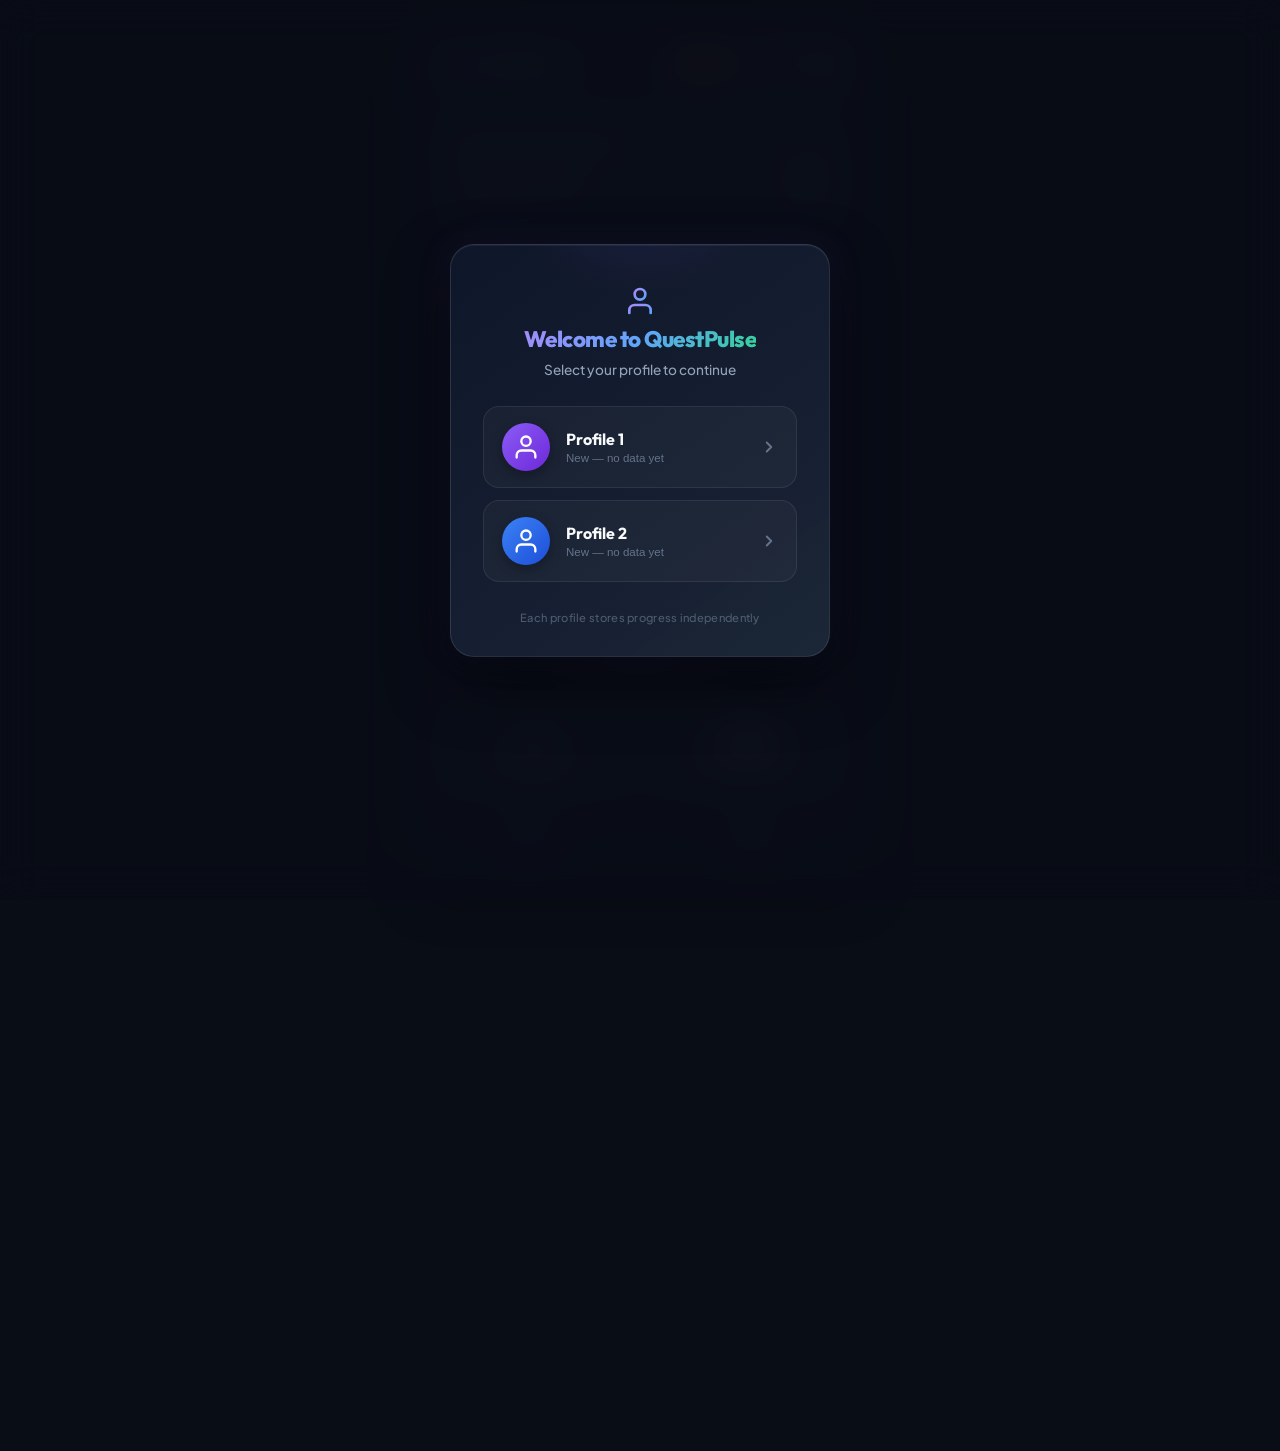
==== commit 10682c95: "Add Calendar tab with daily tracking, heatmap, and stats" ====
--- a/index.html
+++ b/index.html
@@ -99,6 +99,8 @@
 
     <!-- Main Content Area -->
     <main class="app-main">
+      <!-- Questions Tab Content -->
+      <div class="tab-content active" id="tab-questions">
       <!-- Chapter Selector Card -->
       <div class="chapter-selector-card">
         <label class="selector-label">Active Study Chapter</label>
@@ -232,12 +234,89 @@
           <!-- History entries injected dynamically -->
         </div>
       </section>
+      </div>
+
+      <!-- Calendar Tab Content -->
+      <div class="tab-content" id="tab-calendar">
+        <!-- Calendar Stats Overview -->
+        <div class="cal-stats-row">
+          <div class="cal-stat-chip">
+            <span class="cal-stat-val" id="cal-stat-thismonth">0</span>
+            <span class="cal-stat-lbl">This Month</span>
+          </div>
+          <div class="cal-stat-chip">
+            <span class="cal-stat-val" id="cal-stat-avg">0</span>
+            <span class="cal-stat-lbl">Daily Avg</span>
+          </div>
+          <div class="cal-stat-chip">
+            <span class="cal-stat-val" id="cal-stat-best">0</span>
+            <span class="cal-stat-lbl">Best Day</span>
+          </div>
+        </div>
+
+        <!-- Full Calendar with Month Navigation -->
+        <div class="full-calendar-card">
+          <div class="full-cal-nav">
+            <button class="full-cal-nav-btn" id="cal-prev-month" aria-label="Previous month">
+              <svg width="18" height="18" viewBox="0 0 24 24" fill="none" stroke="currentColor" stroke-width="2.5" stroke-linecap="round" stroke-linejoin="round"><polyline points="15 18 9 12 15 6"/></svg>
+            </button>
+            <span class="full-cal-month-label" id="cal-month-label">June 2026</span>
+            <button class="full-cal-nav-btn" id="cal-next-month" aria-label="Next month">
+              <svg width="18" height="18" viewBox="0 0 24 24" fill="none" stroke="currentColor" stroke-width="2.5" stroke-linecap="round" stroke-linejoin="round"><polyline points="9 18 15 12 9 6"/></svg>
+            </button>
+          </div>
+          <div class="full-cal-grid" id="full-cal-grid">
+            <!-- Calendar grid populated by JS -->
+          </div>
+          <div class="full-cal-legend">
+            <div class="legend-item"><span class="legend-dot legend-none"></span> 0 Qs</div>
+            <div class="legend-item"><span class="legend-dot legend-low"></span> 1-5</div>
+            <div class="legend-item"><span class="legend-dot legend-med"></span> 6-15</div>
+            <div class="legend-item"><span class="legend-dot legend-high"></span> 16+</div>
+          </div>
+        </div>
+
+        <!-- Selected Day Detail Card -->
+        <div class="cal-day-detail-card" id="cal-day-detail" style="display:none;">
+          <div class="cal-detail-header">
+            <h3 id="cal-detail-date">June 15, 2026</h3>
+            <button class="close-btn" id="cal-detail-close" aria-label="Close detail">
+              <svg width="16" height="16" viewBox="0 0 24 24" fill="none" stroke="currentColor" stroke-width="2.5" stroke-linecap="round" stroke-linejoin="round"><line x1="18" y1="6" x2="6" y2="18"/><line x1="6" y1="6" x2="18" y2="18"/></svg>
+            </button>
+          </div>
+          <div class="cal-detail-total">
+            <span class="cal-detail-big" id="cal-detail-count">0</span>
+            <span class="cal-detail-label">Questions Completed</span>
+          </div>
+          <div class="cal-detail-breakdown" id="cal-detail-breakdown">
+            <!-- Chapter breakdown populated by JS -->
+          </div>
+        </div>
+
+        <!-- Monthly Activity Log -->
+        <div class="cal-activity-section">
+          <h3 class="cal-activity-title">
+            <svg width="16" height="16" viewBox="0 0 24 24" fill="none" stroke="currentColor" stroke-width="2" stroke-linecap="round" stroke-linejoin="round"><path d="M22 12h-4l-3 9L9 3l-3 9H2"/></svg>
+            Monthly Activity
+          </h3>
+          <div class="cal-activity-bars" id="cal-activity-bars">
+            <!-- Activity bar chart populated by JS -->
+          </div>
+        </div>
+      </div>
     </main>
 
-    <!-- Navigation / Bottom Bar -->
-    <footer class="app-footer">
-      <p class="credit-text">Crafted for Motivation & Focus</p>
-    </footer>
+    <!-- Bottom Tab Navigation Bar -->
+    <nav class="bottom-nav" id="bottom-nav">
+      <button class="bottom-nav-btn active" data-tab="tab-questions" id="nav-btn-questions">
+        <svg width="22" height="22" viewBox="0 0 24 24" fill="none" stroke="currentColor" stroke-width="2" stroke-linecap="round" stroke-linejoin="round"><path d="M12 2v20M17 5H9.5a3.5 3.5 0 0 0 0 7h5a3.5 3.5 0 0 1 0 7H6"/></svg>
+        <span>Questions</span>
+      </button>
+      <button class="bottom-nav-btn" data-tab="tab-calendar" id="nav-btn-calendar">
+        <svg width="22" height="22" viewBox="0 0 24 24" fill="none" stroke="currentColor" stroke-width="2" stroke-linecap="round" stroke-linejoin="round"><rect x="3" y="4" width="18" height="18" rx="2" ry="2"/><line x1="16" y1="2" x2="16" y2="6"/><line x1="8" y1="2" x2="8" y2="6"/><line x1="3" y1="10" x2="21" y2="10"/></svg>
+        <span>Calendar</span>
+      </button>
+    </nav>
   </div>
 
   <!-- Settings Modal (Glassmorphism Overlay) -->
--- a/style.css
+++ b/style.css
@@ -661,6 +661,402 @@
   text-shadow: 0 0 8px rgba(139, 92, 246, 0.4);
 }
 
+/* ===== TAB CONTENT SYSTEM ===== */
+.tab-content {
+  display: none;
+  flex-direction: column;
+  gap: 24px;
+  animation: tab-fade-in 0.35s ease-out;
+}
+
+.tab-content.active {
+  display: flex;
+}
+
+@keyframes tab-fade-in {
+  from { opacity: 0; transform: translateY(8px); }
+  to { opacity: 1; transform: translateY(0); }
+}
+
+/* ===== FULL CALENDAR TAB STYLES ===== */
+
+/* Stats Row */
+.cal-stats-row {
+  display: grid;
+  grid-template-columns: repeat(3, 1fr);
+  gap: 10px;
+}
+
+.cal-stat-chip {
+  background: var(--bg-card);
+  border: 1px solid var(--bg-card-border);
+  border-radius: var(--radius-md);
+  padding: 14px 10px;
+  display: flex;
+  flex-direction: column;
+  align-items: center;
+  text-align: center;
+  gap: 4px;
+  transition: var(--transition-smooth);
+  box-shadow: var(--shadow-lg);
+}
+
+.cal-stat-chip:hover {
+  transform: translateY(-2px);
+  border-color: rgba(255, 255, 255, 0.12);
+}
+
+.cal-stat-val {
+  font-family: var(--font-display);
+  font-size: 1.6rem;
+  font-weight: 800;
+  background: linear-gradient(135deg, #a78bfa, #60a5fa);
+  -webkit-background-clip: text;
+  -webkit-text-fill-color: transparent;
+}
+
+.cal-stat-lbl {
+  font-size: 0.65rem;
+  color: var(--text-muted);
+  font-weight: 700;
+  text-transform: uppercase;
+  letter-spacing: 0.5px;
+}
+
+/* Full Calendar Card */
+.full-calendar-card {
+  background: var(--bg-card);
+  border: 1px solid var(--bg-card-border);
+  border-radius: var(--radius-md);
+  padding: 16px;
+  box-shadow: var(--shadow-lg);
+  display: flex;
+  flex-direction: column;
+  gap: 14px;
+}
+
+.full-cal-nav {
+  display: flex;
+  justify-content: space-between;
+  align-items: center;
+}
+
+.full-cal-nav-btn {
+  background: rgba(255, 255, 255, 0.05);
+  border: 1px solid var(--bg-card-border);
+  color: var(--text-primary);
+  width: 36px;
+  height: 36px;
+  border-radius: var(--radius-circle);
+  display: flex;
+  justify-content: center;
+  align-items: center;
+  cursor: pointer;
+  transition: var(--transition-smooth);
+}
+
+.full-cal-nav-btn:hover {
+  background: rgba(139, 92, 246, 0.15);
+  border-color: rgba(139, 92, 246, 0.3);
+  color: var(--primary);
+}
+
+.full-cal-nav-btn:active {
+  transform: scale(0.92);
+}
+
+.full-cal-month-label {
+  font-family: var(--font-display);
+  font-weight: 800;
+  font-size: 1.1rem;
+  color: var(--text-primary);
+  letter-spacing: -0.3px;
+}
+
+/* Full Calendar Grid */
+.full-cal-grid {
+  display: grid;
+  grid-template-columns: repeat(7, 1fr);
+  gap: 6px;
+}
+
+.full-cal-day-header {
+  text-align: center;
+  font-size: 0.7rem;
+  font-weight: 700;
+  color: var(--text-muted);
+  text-transform: uppercase;
+  padding: 4px 0;
+}
+
+.full-cal-day {
+  aspect-ratio: 1;
+  border-radius: var(--radius-sm);
+  display: flex;
+  flex-direction: column;
+  justify-content: center;
+  align-items: center;
+  cursor: pointer;
+  transition: all 0.2s ease;
+  position: relative;
+  border: 1px solid transparent;
+  gap: 2px;
+}
+
+.full-cal-day:hover {
+  transform: scale(1.08);
+  z-index: 2;
+}
+
+.full-cal-day.empty {
+  opacity: 0;
+  pointer-events: none;
+}
+
+.full-cal-day .fc-date {
+  font-size: 0.8rem;
+  font-weight: 700;
+  color: var(--text-secondary);
+  line-height: 1;
+}
+
+.full-cal-day .fc-count {
+  font-size: 0.55rem;
+  font-weight: 700;
+  color: var(--text-muted);
+  opacity: 0.6;
+}
+
+/* Heatmap intensity levels */
+.full-cal-day.level-0 {
+  background: rgba(255, 255, 255, 0.02);
+}
+
+.full-cal-day.level-1 {
+  background: rgba(139, 92, 246, 0.12);
+  border-color: rgba(139, 92, 246, 0.15);
+}
+.full-cal-day.level-1 .fc-date { color: #c4b5fd; }
+.full-cal-day.level-1 .fc-count { color: #a78bfa; opacity: 1; }
+
+.full-cal-day.level-2 {
+  background: rgba(139, 92, 246, 0.25);
+  border-color: rgba(139, 92, 246, 0.3);
+}
+.full-cal-day.level-2 .fc-date { color: #ddd6fe; }
+.full-cal-day.level-2 .fc-count { color: #c4b5fd; opacity: 1; }
+
+.full-cal-day.level-3 {
+  background: linear-gradient(135deg, rgba(139, 92, 246, 0.35), rgba(59, 130, 246, 0.3));
+  border-color: rgba(139, 92, 246, 0.4);
+  box-shadow: 0 0 12px rgba(139, 92, 246, 0.15);
+}
+.full-cal-day.level-3 .fc-date { color: #f5f3ff; }
+.full-cal-day.level-3 .fc-count { color: #e9d5ff; opacity: 1; }
+
+.full-cal-day.is-today {
+  border-color: var(--accent) !important;
+  box-shadow: 0 0 8px rgba(16, 185, 129, 0.25), inset 0 0 8px rgba(16, 185, 129, 0.08);
+}
+.full-cal-day.is-today .fc-date {
+  color: var(--accent);
+}
+
+.full-cal-day.selected {
+  border-color: var(--primary) !important;
+  box-shadow: 0 0 10px var(--primary-glow), inset 0 0 10px rgba(139, 92, 246, 0.1);
+  transform: scale(1.1);
+  z-index: 3;
+}
+
+/* Legend */
+.full-cal-legend {
+  display: flex;
+  justify-content: center;
+  gap: 16px;
+  padding-top: 4px;
+}
+
+.legend-item {
+  display: flex;
+  align-items: center;
+  gap: 5px;
+  font-size: 0.6rem;
+  font-weight: 600;
+  color: var(--text-muted);
+}
+
+.legend-dot {
+  width: 10px;
+  height: 10px;
+  border-radius: 3px;
+}
+
+.legend-none { background: rgba(255, 255, 255, 0.04); border: 1px solid rgba(255,255,255,0.08); }
+.legend-low { background: rgba(139, 92, 246, 0.15); }
+.legend-med { background: rgba(139, 92, 246, 0.3); }
+.legend-high { background: linear-gradient(135deg, rgba(139, 92, 246, 0.4), rgba(59, 130, 246, 0.35)); }
+
+/* Day Detail Card */
+.cal-day-detail-card {
+  background: var(--bg-card);
+  border: 1px solid rgba(139, 92, 246, 0.2);
+  border-radius: var(--radius-md);
+  padding: 18px;
+  box-shadow: var(--shadow-lg), 0 0 20px rgba(139, 92, 246, 0.08);
+  animation: tab-fade-in 0.3s ease-out;
+}
+
+.cal-detail-header {
+  display: flex;
+  justify-content: space-between;
+  align-items: center;
+  margin-bottom: 14px;
+}
+
+.cal-detail-header h3 {
+  font-family: var(--font-display);
+  font-weight: 700;
+  font-size: 1rem;
+  color: var(--text-primary);
+}
+
+.cal-detail-total {
+  text-align: center;
+  padding: 12px 0;
+  border-bottom: 1px solid rgba(255, 255, 255, 0.06);
+  margin-bottom: 14px;
+}
+
+.cal-detail-big {
+  font-family: var(--font-display);
+  font-size: 2.8rem;
+  font-weight: 800;
+  background: linear-gradient(135deg, #a78bfa, #60a5fa);
+  -webkit-background-clip: text;
+  -webkit-text-fill-color: transparent;
+  line-height: 1;
+}
+
+.cal-detail-label {
+  display: block;
+  font-size: 0.75rem;
+  color: var(--text-secondary);
+  font-weight: 600;
+  margin-top: 4px;
+  text-transform: uppercase;
+  letter-spacing: 0.5px;
+}
+
+.cal-detail-breakdown {
+  display: flex;
+  flex-direction: column;
+  gap: 8px;
+  max-height: 180px;
+  overflow-y: auto;
+}
+
+.cal-breakdown-item {
+  display: flex;
+  justify-content: space-between;
+  align-items: center;
+  padding: 10px 12px;
+  background: rgba(255, 255, 255, 0.03);
+  border-radius: var(--radius-sm);
+  border-left: 3px solid var(--primary);
+}
+
+.cal-breakdown-name {
+  font-size: 0.82rem;
+  font-weight: 600;
+  color: var(--text-primary);
+}
+
+.cal-breakdown-count {
+  font-family: var(--font-display);
+  font-size: 0.9rem;
+  font-weight: 800;
+  color: var(--primary);
+}
+
+/* Monthly Activity Bars */
+.cal-activity-section {
+  display: flex;
+  flex-direction: column;
+  gap: 12px;
+}
+
+.cal-activity-title {
+  font-family: var(--font-display);
+  font-size: 0.95rem;
+  font-weight: 700;
+  color: var(--text-primary);
+  display: flex;
+  align-items: center;
+  gap: 8px;
+  opacity: 0.9;
+}
+
+.cal-activity-title svg {
+  color: var(--primary);
+}
+
+.cal-activity-bars {
+  background: var(--bg-card);
+  border: 1px solid var(--bg-card-border);
+  border-radius: var(--radius-md);
+  padding: 16px;
+  display: flex;
+  flex-direction: column;
+  gap: 8px;
+  box-shadow: var(--shadow-lg);
+}
+
+.activity-bar-row {
+  display: flex;
+  align-items: center;
+  gap: 10px;
+}
+
+.activity-bar-date {
+  font-size: 0.68rem;
+  font-weight: 600;
+  color: var(--text-muted);
+  width: 36px;
+  text-align: right;
+  flex-shrink: 0;
+}
+
+.activity-bar-track {
+  flex: 1;
+  height: 14px;
+  background: rgba(255, 255, 255, 0.04);
+  border-radius: 7px;
+  overflow: hidden;
+  position: relative;
+}
+
+.activity-bar-fill {
+  height: 100%;
+  border-radius: 7px;
+  background: linear-gradient(90deg, var(--primary), var(--secondary));
+  transition: width 0.6s cubic-bezier(0.25, 1, 0.5, 1);
+  min-width: 0;
+}
+
+.activity-bar-fill.goal-met {
+  background: linear-gradient(90deg, #10b981, #34d399);
+}
+
+.activity-bar-count {
+  font-size: 0.7rem;
+  font-weight: 800;
+  color: var(--text-secondary);
+  width: 28px;
+  text-align: left;
+  flex-shrink: 0;
+}
+
 /* Calendar Modal details */
 .calendar-details-summary {
   text-align: center;
@@ -776,21 +1172,67 @@
   color: var(--accent);
 }
 
-/* Footer Credits */
-.app-footer {
-  padding: 12px;
-  text-align: center;
+/* ===== BOTTOM TAB NAVIGATION ===== */
+.bottom-nav {
+  display: flex;
+  background: linear-gradient(to top, rgba(9, 13, 22, 0.98), rgba(15, 23, 42, 0.95));
   border-top: 1px solid var(--bg-card-border);
-  background: rgba(15, 23, 42, 0.95);
-  z-index: 10;
-}
-
-.credit-text {
-  font-size: 0.65rem;
+  padding: 6px 0 10px;
+  z-index: 50;
+  position: relative;
+}
+
+.bottom-nav-btn {
+  flex: 1;
+  display: flex;
+  flex-direction: column;
+  align-items: center;
+  gap: 3px;
+  padding: 8px 0;
+  background: none;
+  border: none;
   color: var(--text-muted);
-  letter-spacing: 0.8px;
-  text-transform: uppercase;
-  font-weight: 600;
+  cursor: pointer;
+  transition: all 0.25s ease;
+  position: relative;
+}
+
+.bottom-nav-btn span {
+  font-size: 0.68rem;
+  font-weight: 700;
+  letter-spacing: 0.3px;
+}
+
+.bottom-nav-btn svg {
+  transition: all 0.25s ease;
+}
+
+.bottom-nav-btn.active {
+  color: var(--primary);
+}
+
+.bottom-nav-btn.active svg {
+  filter: drop-shadow(0 0 6px var(--primary-glow));
+}
+
+.bottom-nav-btn.active::before {
+  content: '';
+  position: absolute;
+  top: 0;
+  left: 50%;
+  transform: translateX(-50%);
+  width: 24px;
+  height: 3px;
+  background: linear-gradient(90deg, var(--primary), var(--secondary));
+  border-radius: 0 0 3px 3px;
+}
+
+.bottom-nav-btn:not(.active):hover {
+  color: var(--text-secondary);
+}
+
+.bottom-nav-btn:active {
+  transform: scale(0.95);
 }
 
 /* Custom Modal Settings Dialog */
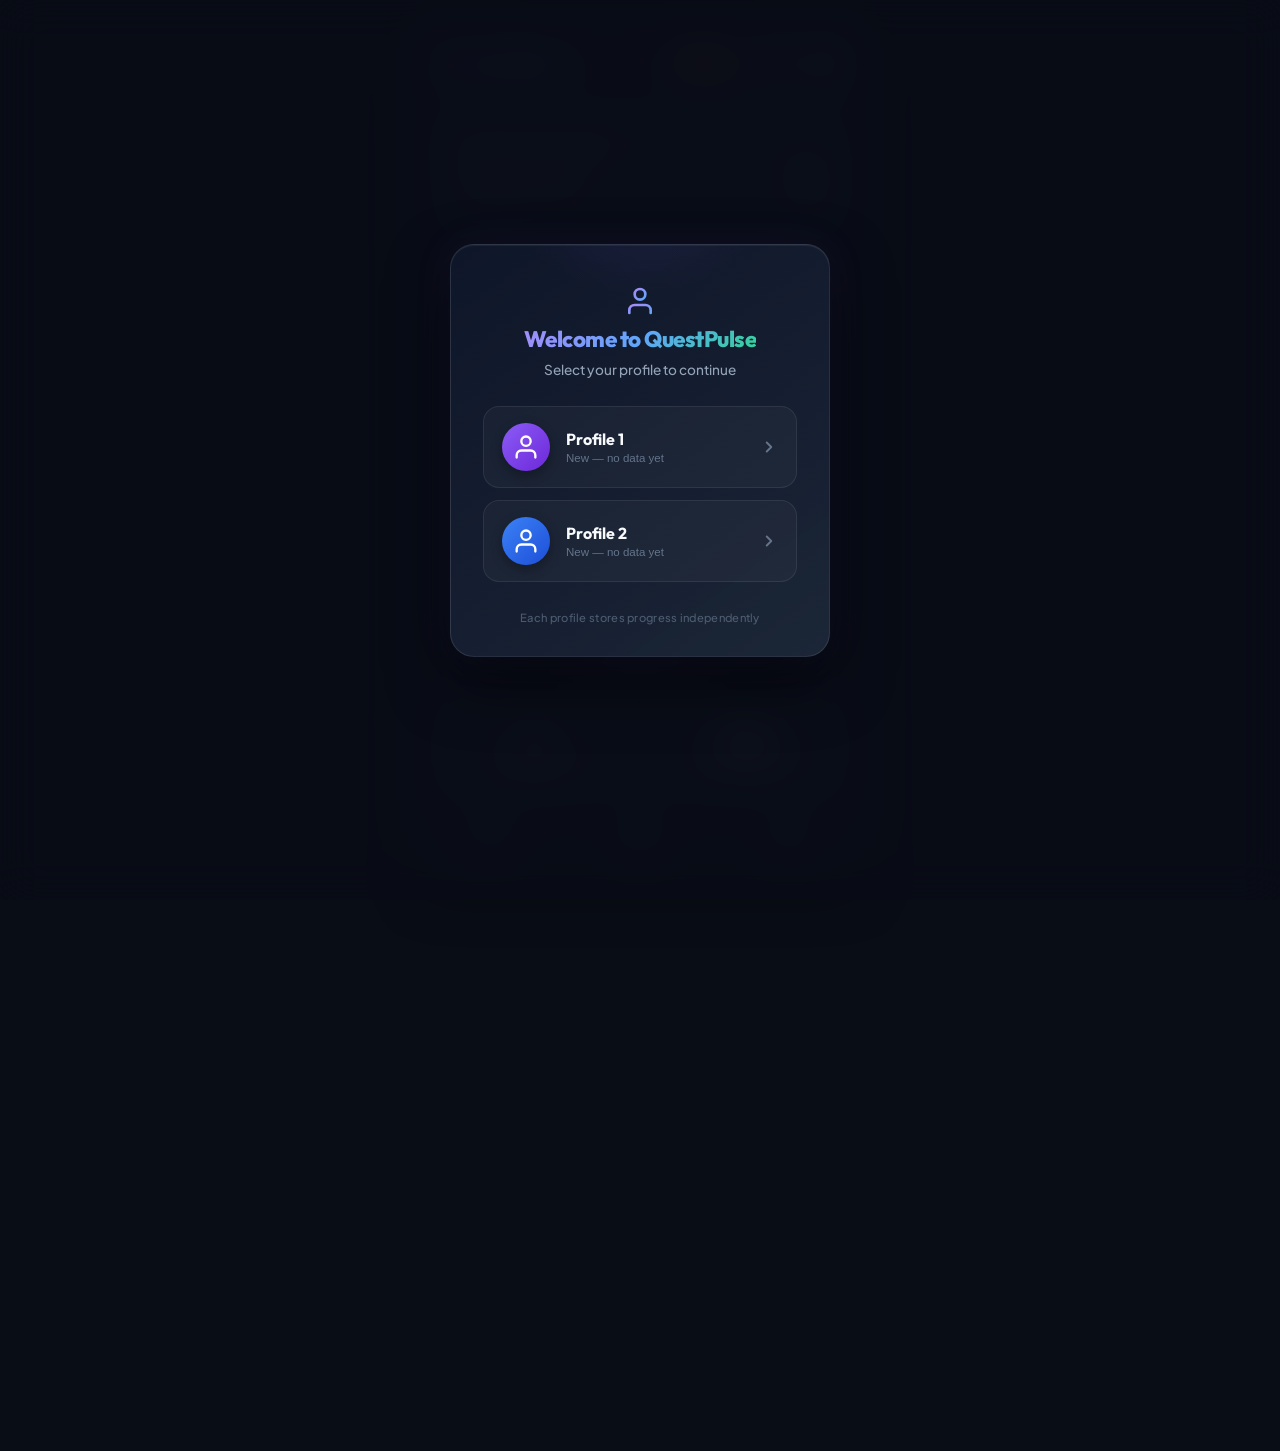
==== commit 0b28a5f1: "Add Exams tab with countdown cards for JEE, VITEEE, BITSAT, COMEDK, KCET, KEAM" ====
--- a/index.html
+++ b/index.html
@@ -304,6 +304,20 @@
           </div>
         </div>
       </div>
+
+      <!-- Exams Tab Content -->
+      <div class="tab-content" id="tab-exams">
+        <div class="exams-header">
+          <h2 class="exams-title">
+            <svg width="20" height="20" viewBox="0 0 24 24" fill="none" stroke="currentColor" stroke-width="2" stroke-linecap="round" stroke-linejoin="round"><path d="M4 19.5A2.5 2.5 0 0 1 6.5 17H20"/><path d="M6.5 2H20v20H6.5A2.5 2.5 0 0 1 4 19.5v-15A2.5 2.5 0 0 1 6.5 2z"/></svg>
+            Upcoming Exams
+          </h2>
+          <p class="exams-subtitle">Engineering entrance exam countdowns</p>
+        </div>
+        <div class="exams-list" id="exams-list">
+          <!-- Exam cards populated by JS -->
+        </div>
+      </div>
     </main>
 
     <!-- Bottom Tab Navigation Bar -->
@@ -316,6 +330,10 @@
         <svg width="22" height="22" viewBox="0 0 24 24" fill="none" stroke="currentColor" stroke-width="2" stroke-linecap="round" stroke-linejoin="round"><rect x="3" y="4" width="18" height="18" rx="2" ry="2"/><line x1="16" y1="2" x2="16" y2="6"/><line x1="8" y1="2" x2="8" y2="6"/><line x1="3" y1="10" x2="21" y2="10"/></svg>
         <span>Calendar</span>
       </button>
+      <button class="bottom-nav-btn" data-tab="tab-exams" id="nav-btn-exams">
+        <svg width="22" height="22" viewBox="0 0 24 24" fill="none" stroke="currentColor" stroke-width="2" stroke-linecap="round" stroke-linejoin="round"><path d="M4 19.5A2.5 2.5 0 0 1 6.5 17H20"/><path d="M6.5 2H20v20H6.5A2.5 2.5 0 0 1 4 19.5v-15A2.5 2.5 0 0 1 6.5 2z"/></svg>
+        <span>Exams</span>
+      </button>
     </nav>
   </div>
 
--- a/style.css
+++ b/style.css
@@ -1057,6 +1057,259 @@
   flex-shrink: 0;
 }
 
+/* ===== EXAMS TAB STYLES ===== */
+.exams-header {
+  display: flex;
+  flex-direction: column;
+  gap: 4px;
+}
+
+.exams-title {
+  font-family: var(--font-display);
+  font-size: 1.15rem;
+  font-weight: 800;
+  color: var(--text-primary);
+  display: flex;
+  align-items: center;
+  gap: 10px;
+}
+
+.exams-title svg {
+  color: var(--primary);
+}
+
+.exams-subtitle {
+  font-size: 0.75rem;
+  color: var(--text-muted);
+  font-weight: 500;
+}
+
+.exams-list {
+  display: flex;
+  flex-direction: column;
+  gap: 14px;
+}
+
+/* Individual Exam Card */
+.exam-card {
+  background: var(--bg-card);
+  border: 1px solid var(--bg-card-border);
+  border-radius: var(--radius-md);
+  padding: 0;
+  overflow: hidden;
+  box-shadow: var(--shadow-lg);
+  transition: var(--transition-smooth);
+  position: relative;
+}
+
+.exam-card:hover {
+  transform: translateY(-2px);
+  border-color: rgba(255, 255, 255, 0.12);
+  box-shadow: 0 12px 28px -8px rgba(0, 0, 0, 0.4);
+}
+
+.exam-card-inner {
+  display: flex;
+  padding: 16px;
+  gap: 14px;
+  align-items: flex-start;
+}
+
+/* Color accent bar on the left */
+.exam-accent {
+  width: 4px;
+  position: absolute;
+  top: 0;
+  left: 0;
+  bottom: 0;
+  border-radius: 4px 0 0 4px;
+}
+
+.exam-icon {
+  width: 44px;
+  height: 44px;
+  border-radius: 12px;
+  display: flex;
+  justify-content: center;
+  align-items: center;
+  font-size: 1.4rem;
+  flex-shrink: 0;
+  position: relative;
+}
+
+.exam-info {
+  flex: 1;
+  min-width: 0;
+  display: flex;
+  flex-direction: column;
+  gap: 6px;
+}
+
+.exam-name {
+  font-family: var(--font-display);
+  font-size: 0.95rem;
+  font-weight: 700;
+  color: var(--text-primary);
+  line-height: 1.2;
+}
+
+.exam-fullname {
+  font-size: 0.65rem;
+  color: var(--text-muted);
+  font-weight: 500;
+  line-height: 1.3;
+}
+
+.exam-dates {
+  font-size: 0.72rem;
+  color: var(--text-secondary);
+  font-weight: 600;
+  display: flex;
+  align-items: center;
+  gap: 6px;
+}
+
+.exam-dates svg {
+  color: var(--text-muted);
+  flex-shrink: 0;
+}
+
+/* Countdown Badge */
+.exam-countdown {
+  display: flex;
+  flex-direction: column;
+  align-items: center;
+  gap: 2px;
+  flex-shrink: 0;
+  padding: 8px 10px;
+  border-radius: 12px;
+  min-width: 58px;
+}
+
+.exam-countdown.upcoming {
+  background: linear-gradient(135deg, rgba(139, 92, 246, 0.15), rgba(59, 130, 246, 0.15));
+  border: 1px solid rgba(139, 92, 246, 0.2);
+}
+
+.exam-countdown.imminent {
+  background: linear-gradient(135deg, rgba(245, 158, 11, 0.15), rgba(239, 68, 68, 0.12));
+  border: 1px solid rgba(245, 158, 11, 0.3);
+  animation: countdown-pulse 2s infinite alternate;
+}
+
+.exam-countdown.completed {
+  background: rgba(16, 185, 129, 0.1);
+  border: 1px solid rgba(16, 185, 129, 0.2);
+}
+
+.countdown-num {
+  font-family: var(--font-display);
+  font-size: 1.3rem;
+  font-weight: 800;
+  line-height: 1;
+}
+
+.exam-countdown.upcoming .countdown-num {
+  background: linear-gradient(135deg, #a78bfa, #60a5fa);
+  -webkit-background-clip: text;
+  -webkit-text-fill-color: transparent;
+}
+
+.exam-countdown.imminent .countdown-num {
+  background: linear-gradient(135deg, #f59e0b, #ef4444);
+  -webkit-background-clip: text;
+  -webkit-text-fill-color: transparent;
+}
+
+.exam-countdown.completed .countdown-num {
+  color: #10b981;
+  font-size: 0.9rem;
+}
+
+.countdown-label {
+  font-size: 0.55rem;
+  font-weight: 700;
+  text-transform: uppercase;
+  letter-spacing: 0.5px;
+  color: var(--text-muted);
+}
+
+@keyframes countdown-pulse {
+  0% { box-shadow: 0 0 0 rgba(245, 158, 11, 0); }
+  100% { box-shadow: 0 0 12px rgba(245, 158, 11, 0.2); }
+}
+
+/* Phase Toggle */
+.exam-phases {
+  display: flex;
+  gap: 0;
+  border-top: 1px solid rgba(255, 255, 255, 0.04);
+  background: rgba(0, 0, 0, 0.15);
+}
+
+.exam-phase-btn {
+  flex: 1;
+  padding: 9px 8px;
+  background: none;
+  border: none;
+  color: var(--text-muted);
+  font-size: 0.7rem;
+  font-weight: 700;
+  cursor: pointer;
+  transition: all 0.25s ease;
+  position: relative;
+  display: flex;
+  flex-direction: column;
+  align-items: center;
+  gap: 2px;
+}
+
+.exam-phase-btn:not(:last-child) {
+  border-right: 1px solid rgba(255, 255, 255, 0.04);
+}
+
+.exam-phase-btn .phase-name {
+  font-size: 0.7rem;
+  font-weight: 700;
+}
+
+.exam-phase-btn .phase-date {
+  font-size: 0.58rem;
+  font-weight: 500;
+  opacity: 0.7;
+}
+
+.exam-phase-btn.active {
+  color: var(--text-primary);
+  background: rgba(139, 92, 246, 0.08);
+}
+
+.exam-phase-btn.active::after {
+  content: '';
+  position: absolute;
+  bottom: 0;
+  left: 50%;
+  transform: translateX(-50%);
+  width: 20px;
+  height: 2px;
+  background: linear-gradient(90deg, var(--primary), var(--secondary));
+  border-radius: 2px;
+}
+
+.exam-phase-btn:hover:not(.active) {
+  color: var(--text-secondary);
+  background: rgba(255, 255, 255, 0.02);
+}
+
+/* Completed exam card dimming */
+.exam-card.is-completed {
+  opacity: 0.65;
+}
+
+.exam-card.is-completed:hover {
+  opacity: 0.85;
+}
+
 /* Calendar Modal details */
 .calendar-details-summary {
   text-align: center;
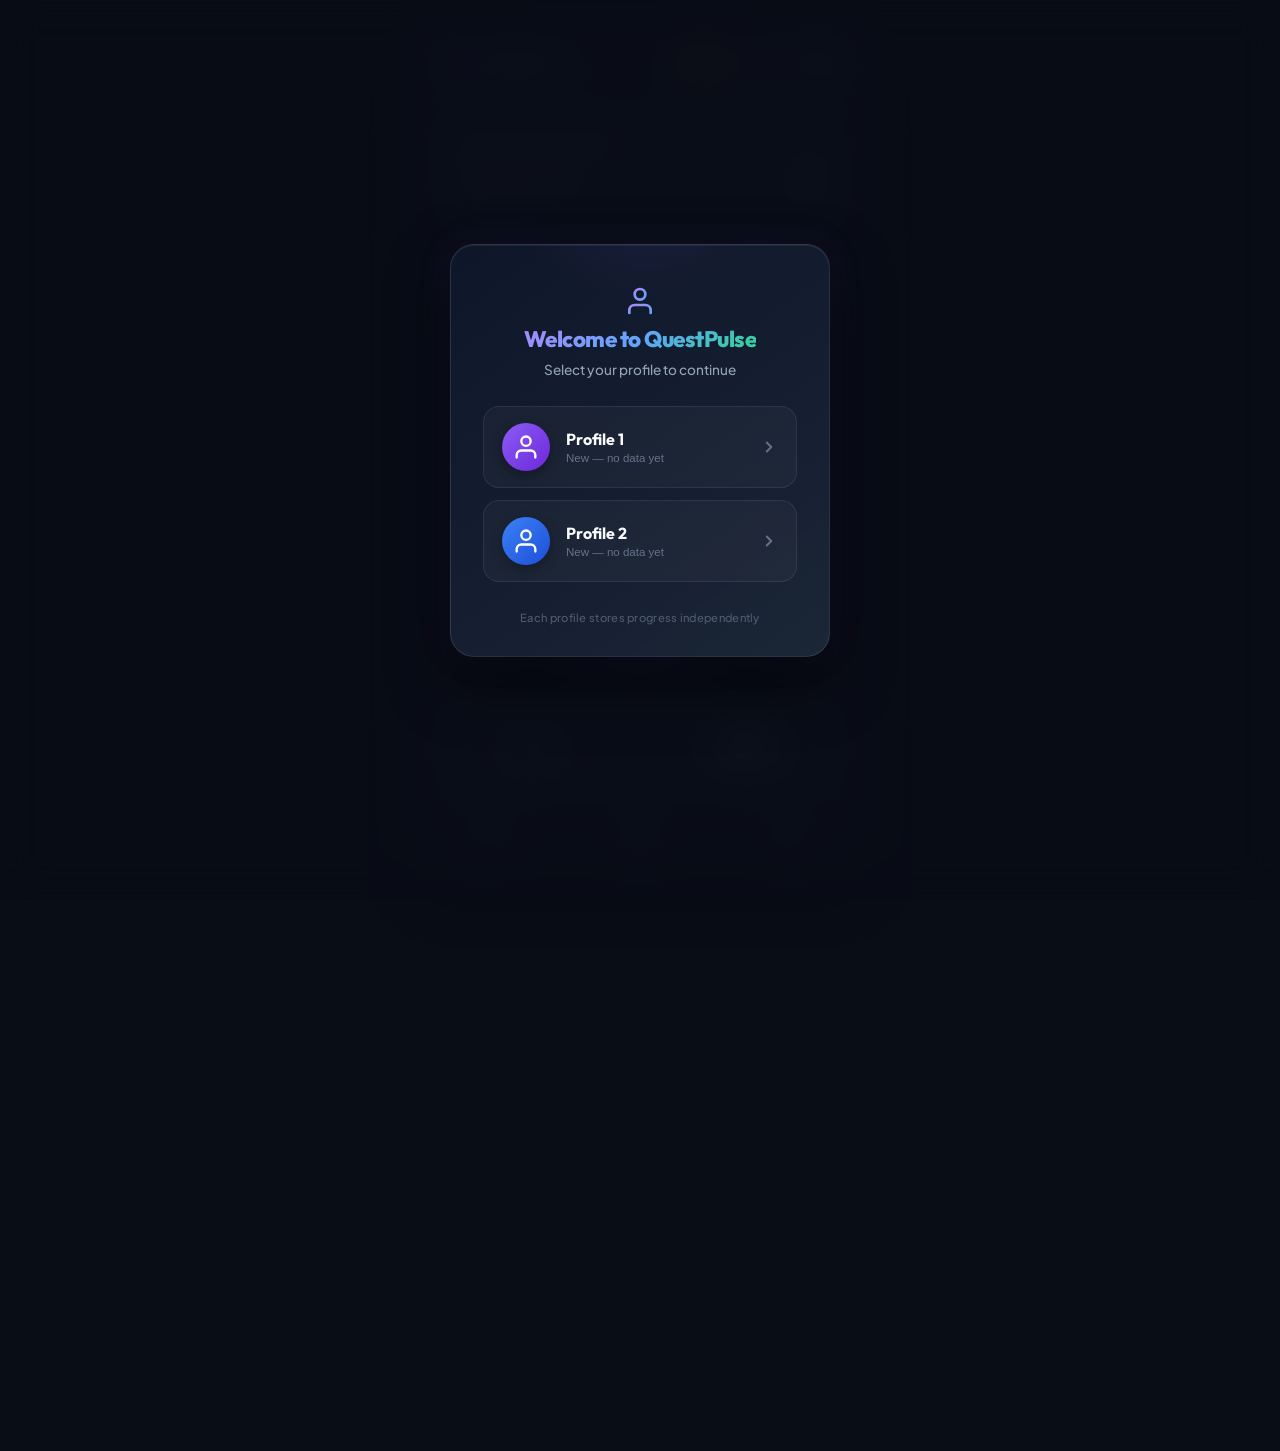
==== commit c495556c: "Remove study calendar and activity log from the questions tab" ====
--- a/index.html
+++ b/index.html
@@ -211,29 +211,6 @@
           <!-- Badges dynamically generated in app.js -->
         </div>
       </section>
-
-      <!-- Calendar Section -->
-      <section class="app-section">
-        <h2 class="section-title">
-          <svg width="18" height="18" viewBox="0 0 24 24" fill="none" stroke="currentColor" stroke-width="2" stroke-linecap="round" stroke-linejoin="round"><rect x="3" y="4" width="18" height="18" rx="2" ry="2"></rect><line x1="16" y1="2" x2="16" y2="6"></line><line x1="8" y1="2" x2="8" y2="6"></line><line x1="3" y1="10" x2="21" y2="10"></line></svg>
-          Study Calendar
-        </h2>
-        <div class="calendar-container" id="calendar-container">
-          <!-- Calendar generated dynamically -->
-        </div>
-      </section>
-
-      <!-- History Section -->
-      <section class="app-section">
-        <h2 class="section-title">
-          <svg width="18" height="18" viewBox="0 0 24 24" fill="none" stroke="currentColor" stroke-width="2" stroke-linecap="round" stroke-linejoin="round"><path d="M12 8v4l3 3"/><circle cx="12" cy="12" r="10"/></svg>
-          Activity Log
-        </h2>
-        <div class="history-list" id="history-list">
-          <div class="history-empty" id="history-empty">No activity completed yet. Get clicking!</div>
-          <!-- History entries injected dynamically -->
-        </div>
-      </section>
       </div>
 
       <!-- Calendar Tab Content -->
--- a/style.css
+++ b/style.css
@@ -1137,6 +1137,15 @@
   position: relative;
 }
 
+.exam-icon.exam-logo {
+  font-family: var(--font-display);
+  font-size: 0.75rem;
+  font-weight: 900;
+  letter-spacing: -0.3px;
+  text-shadow: 0 1px 2px rgba(0, 0, 0, 0.3);
+  box-shadow: 0 4px 12px rgba(0, 0, 0, 0.25), inset 0 1px 0 rgba(255, 255, 255, 0.2);
+}
+
 .exam-info {
   flex: 1;
   min-width: 0;
